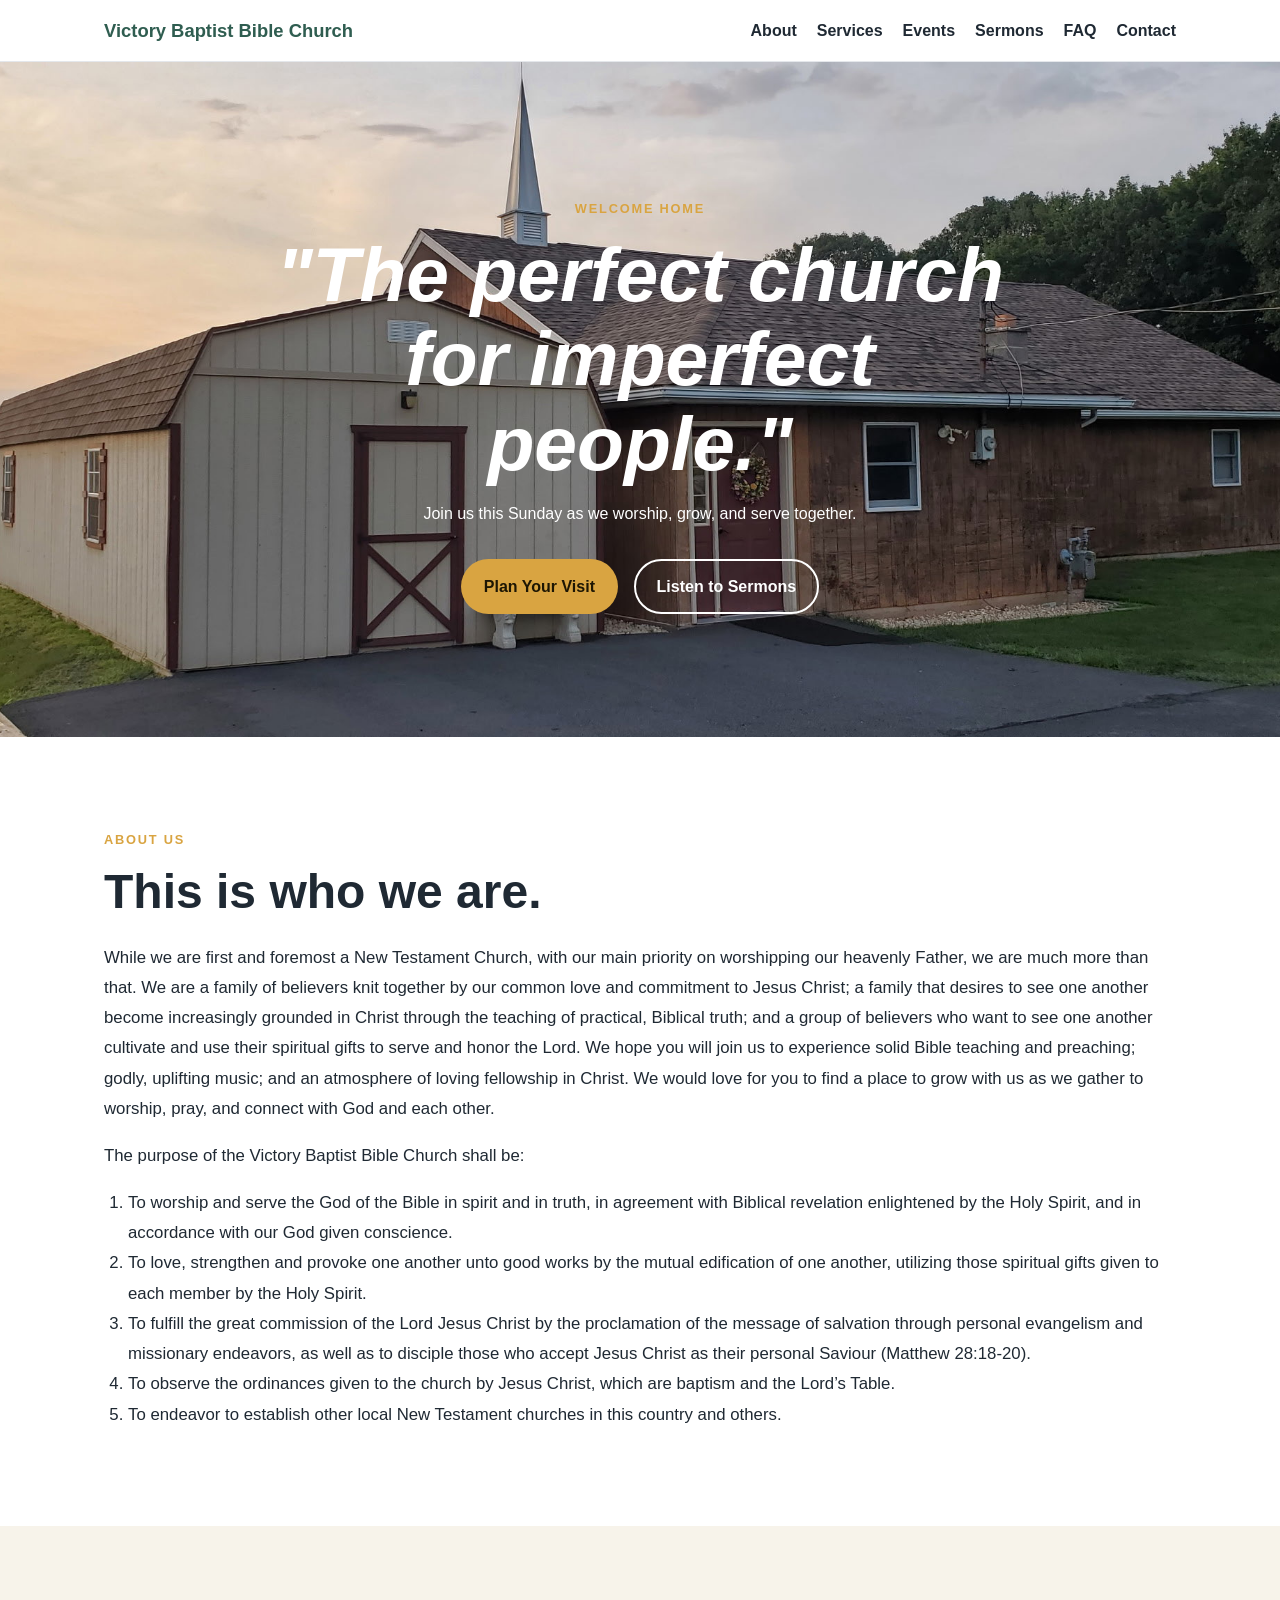
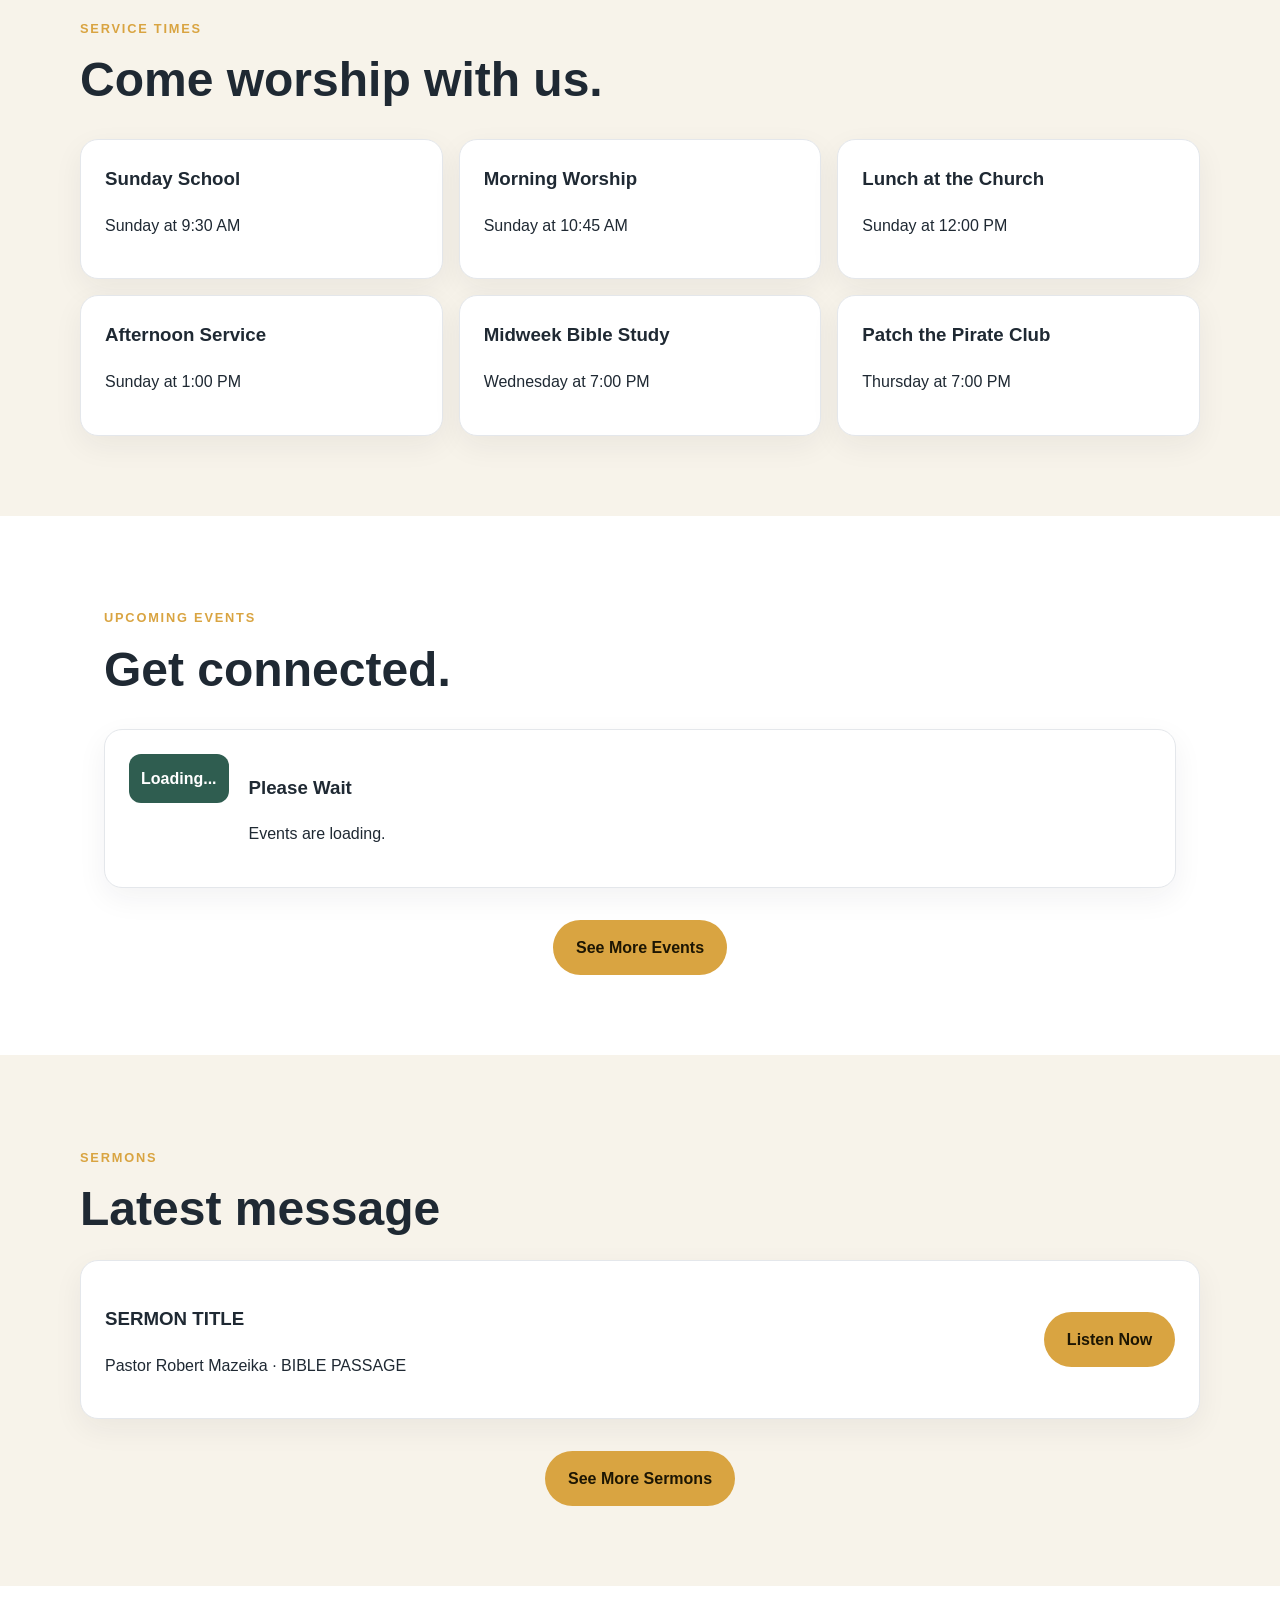
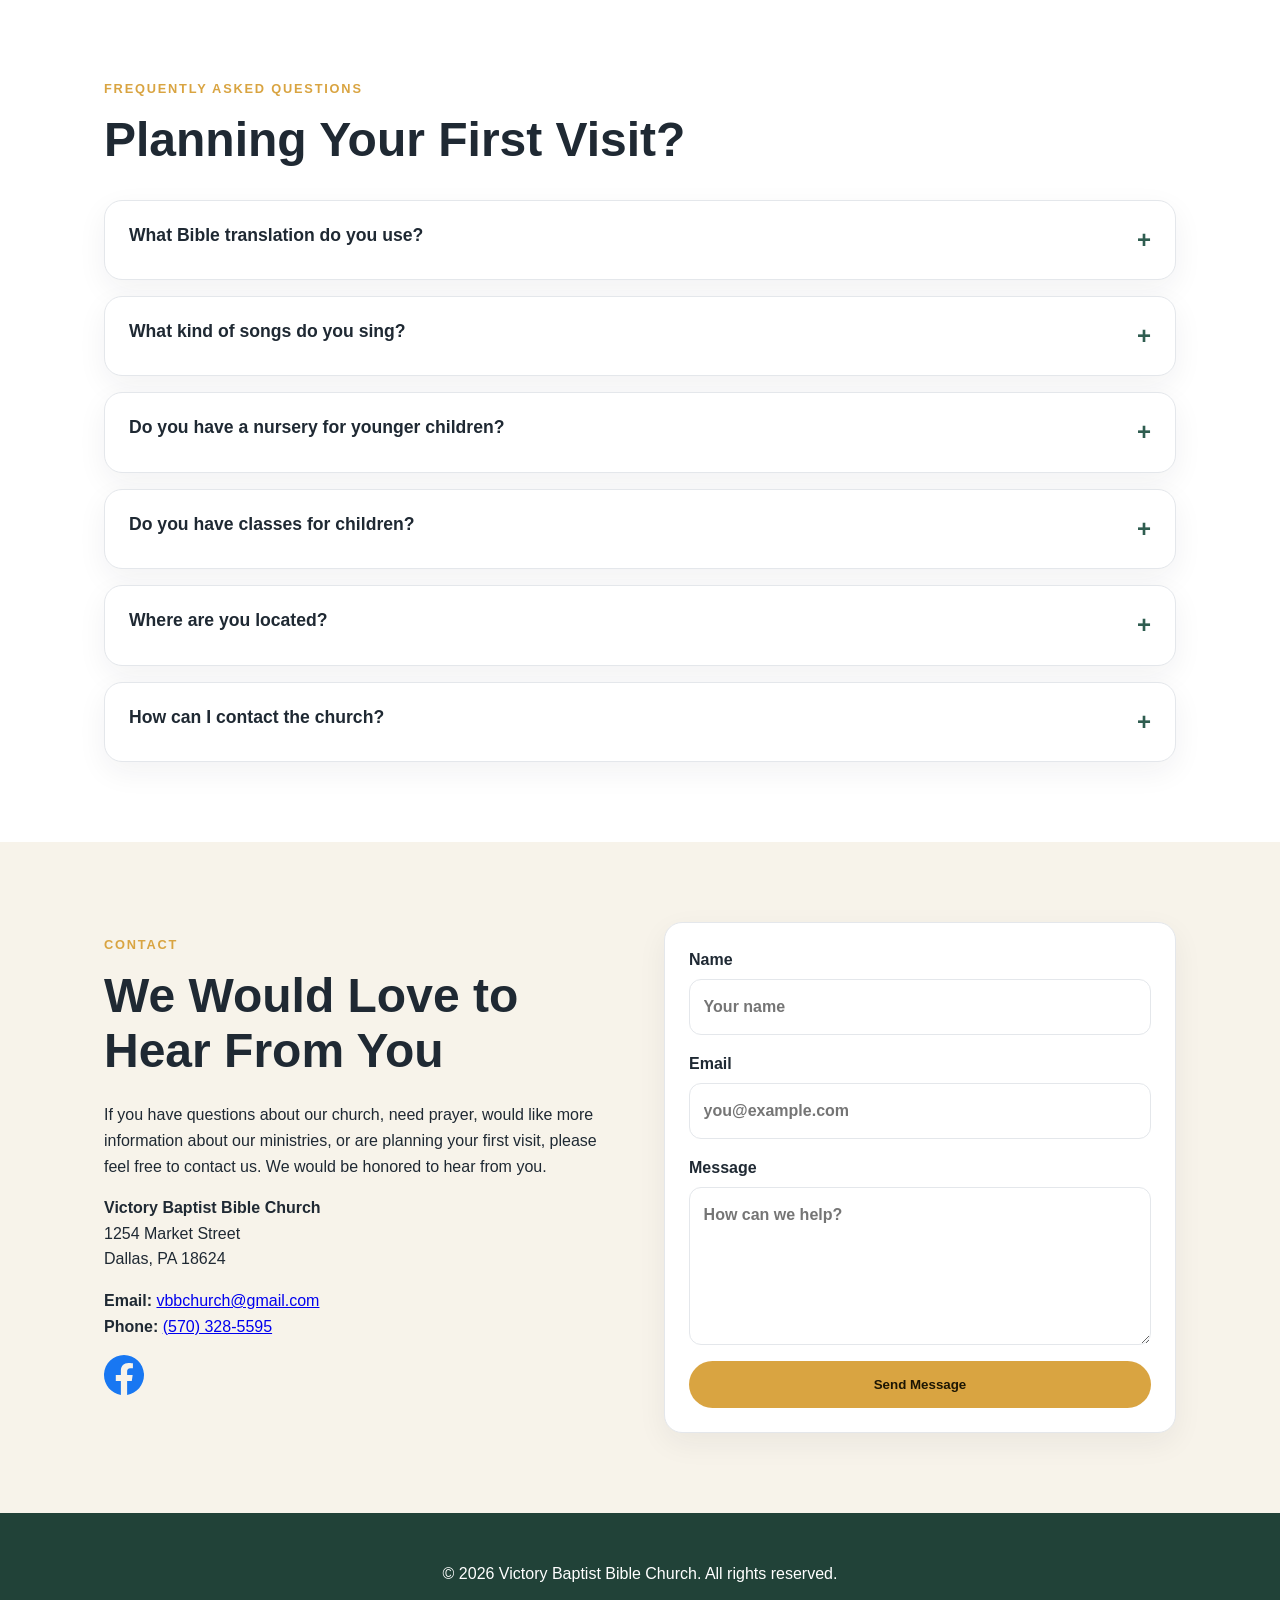
==== church-website-template/index.html @ b6e16859 "move scripts" ====
<!DOCTYPE html>
<html lang="en">
<head>
  <meta charset="UTF-8" />
  <meta name="viewport" content="width=device-width, initial-scale=1.0" />
  <meta name="description" content="A simple church website template for Cloudflare Pages." />
  <title>Victory Baptist Bible Church</title>
  <link rel="stylesheet" href="styles.css" />
</head>
<body>
  <header class="site-header">
    <nav class="navbar">
      <a href="#home" class="logo">Victory Baptist Bible Church</a>
      <button class="menu-toggle" id="menuToggle" aria-label="Toggle navigation">☰</button>
      <ul class="nav-links" id="navLinks">
        <li><a href="#about">About</a></li>
        <li><a href="#services">Services</a></li>
        <li><a href="#events">Events</a></li>
        <li><a href="#sermons">Sermons</a></li>
        <li><a href="#faq">FAQ</a></li>
        <li><a href="#contact">Contact</a></li>
      </ul>
    </nav>
  </header>

  <main>
    <section id="home" class="hero">
      <div class="hero-content">
        <p class="eyebrow">Welcome Home</p>
        <h1><em>"The perfect church for imperfect people."</em></h1>
        <p>Join us this Sunday as we worship, grow, and serve together.</p>
        <div class="hero-actions">
          <a href="#services" class="btn primary">Plan Your Visit</a>
          <a href="#sermons" class="btn secondary">Listen to Sermons</a>
        </div>
      </div>
    </section>

    <section id="about" class="section about-section">
      <p class="section-label">About Us</p>
      <h2>This is who we are.</h2>
   
      <div class="about-content">
        <p>
          While we are first and foremost a New Testament Church, with our main priority on worshipping our heavenly Father, we are much more than that. We are a family of believers knit together by our common love and commitment to Jesus Christ; a family that desires to see one another become increasingly grounded in Christ through the teaching of practical, Biblical truth; and a group of believers who want to see one another cultivate and use their spiritual gifts to serve and honor the Lord.
          We hope you will join us to experience solid Bible teaching and preaching; godly, uplifting music; and an atmosphere of loving fellowship in Christ. We would love for you to find a place to grow with us as we gather to worship, pray, and connect with God and each other.
        </p>
    
        <p>
          The purpose of the Victory Baptist Bible Church shall be:
        </p>
    
        <ol>
          <li>To worship and serve the God of the Bible in spirit and in truth, in agreement with Biblical revelation enlightened by the Holy Spirit, and in accordance with our God given conscience.</li>
          <li>To love, strengthen and provoke one another unto good works by the mutual edification of one another, utilizing those spiritual gifts given to each member by the Holy Spirit.</li>
          <li>To fulfill the great commission of the Lord Jesus Christ by the proclamation of the message of salvation through personal evangelism and missionary endeavors, as well as to disciple those who accept Jesus Christ as their personal Saviour (Matthew 28:18-20).</li>
          <li>To observe the ordinances given to the church by Jesus Christ, which are baptism and the Lord’s Table.</li>
          <li>To endeavor to establish other local New Testament churches in this country and others.</li>
        </ol>
      </div>
    </section>

    <section id="services" class="section light-section">
      <p class="section-label">Service Times</p>
      <h2>Come worship with us.</h2>
      <div class="cards">
        <article class="card">
          <h3>Sunday School</h3>
          <p>Sunday at 9:30 AM</p>
        </article>
        <article class="card">
          <h3>Morning Worship</h3>
          <p>Sunday at 10:45 AM</p>
        </article>
        <article class="card">
          <h3>Lunch at the Church</h3>
          <p>Sunday at 12:00 PM</p>
        </article>        
        <article class="card">
          <h3>Afternoon Service</h3>
          <p>Sunday at 1:00 PM</p>
        </article>
        <article class="card">
          <h3>Midweek Bible Study</h3>
          <p>Wednesday at 7:00 PM</p>
        </article>        
        <article class="card">
          <h3>Patch the Pirate Club</h3>
          <p>Thursday at 7:00 PM</p>
        </article>
      </div>
    </section>

    <section id="events" class="section">
      <p class="section-label">Upcoming Events</p>
      <h2>Get connected.</h2>
    
      <div id="homeEventsList" class="event-list">
        <div class="event-item">
          <span class="event-date">Loading...</span>
          <div>
            <h3>Please Wait</h3>
            <p>Events are loading.</p>
          </div>
        </div>
      </div>
    
      <div class="section-actions">
        <a href="events.html" class="btn primary">See More Events</a>
      </div>
    </section>

    <section id="sermons" class="section light-section">
      <p class="section-label">Sermons</p>
      <h2>Latest message</h2>
    
      <div class="sermon-box">
        <div>
          <h3>SERMON TITLE</h3>
          <p>Pastor Robert Mazeika · BIBLE PASSAGE</p>
        </div>
        <a href="#" class="btn primary">Listen Now</a>
      </div>
    
      <div class="section-actions">
        <a href="sermons.html" class="btn primary">See More Sermons</a>
      </div>
    </section>

    <section id="faq" class="section">
      <p class="section-label">Frequently Asked Questions</p>
      <h2>Planning Your First Visit?</h2>
    
      <div class="faq-list">
        <details class="faq-item">
          <summary>What Bible translation do you use?</summary>
          <p>
            Our preaching, teaching, and public reading of Scripture are based on the King James Version (KJV) of the Bible.
          </p>
        </details>
        
        <details class="faq-item">
          <summary>What kind of songs do you sing?</summary>
          <p>
            Our congregation enjoys traditional hymns that focus on biblical truth and Christ-centered worship.
          </p>
        </details>
        
        <details class="faq-item">
          <summary>Do you have a nursery for younger children?</summary>
          <p>
            Yes. A nursery is available for infants and young children during our services.
          </p>
        </details>
        
        <details class="faq-item">
          <summary>Do you have classes for children?</summary>
          <p>
            Yes. Children's classes are available during Sunday School and the Morning Worship Service. Families worship together during the Afternoon Service.
          </p>
        </details>
        
        <details class="faq-item">
          <summary>Where are you located?</summary>
          <p>
            Victory Baptist Bible Church is located at 1254 Market Street, Dallas, PA 18624.
          </p>
        </details>
        
        <details class="faq-item">
          <summary>How can I contact the church?</summary>
          <p>
            We'd be happy to hear from you. You can send us a message through the contact form on this page, email us at vbbchurch@gmail.com, or call us at (570) 328-5595.
          </p>
        </details>
    
      </div>
    </section>
    
    <section id="contact" class="contact-wrapper">
      <div class="section contact-section">
        <div>
          <p class="section-label">Contact</p>
      
          <h2>We Would Love to Hear From You</h2>
      
          <p>
            If you have questions about our church, need prayer,
            would like more information about our ministries, or are
            planning your first visit, please feel free to contact us.
            We would be honored to hear from you.
          </p>
      
          <p>
            <strong>Victory Baptist Bible Church</strong><br>
            1254 Market Street<br>
            Dallas, PA 18624
          </p>
      
          <p>
            <strong>Email:</strong>
            <a href="mailto:vbbchurch@gmail.com">vbbchurch@gmail.com</a><br>
            <strong>Phone:</strong>
            <a href="tel:+15703285595">(570) 328-5595</a>
          </p>

            <div class="social-links">
            <a
              href="https://www.facebook.com/share/14emXgmknag/?mibextid=wwXIfr"
              target="_blank"
              rel="noopener noreferrer"
              class="facebook-link"
              aria-label="Visit us on Facebook">
          
              <svg
                xmlns="http://www.w3.org/2000/svg"
                width="40"
                height="40"
                viewBox="0 0 24 24"
                fill="#1877F2">
                <path d="M24 12.073C24 5.405 18.627 0 12 0S0 5.405 0 12.073c0 6.019 4.388 11.009 10.125 11.927v-8.437H7.078v-3.49h3.047V9.413c0-3.017 1.792-4.686 4.533-4.686 1.313 0 2.686.235 2.686.235v2.962h-1.514c-1.491 0-1.956.931-1.956 1.887v2.262h3.328l-.532 3.49h-2.796V24C19.612 23.082 24 18.092 24 12.073z"/>
              </svg>
          
            </a>
          </div>
        </div>
    
        <form
          class="contact-form"
          action="https://formspree.io/f/xbdebprb"
          method="POST">
      
          <input
            type="hidden"
            name="_subject"
            value="New Website Contact Form Submission">
      
          <input
            type="hidden"
            name="_next"
            value="https://vbbchurchlehman.com/thank-you.html">
      
          <input
            type="text"
            name="_gotcha"
            style="display:none">
      
          <label>
            Name
            <input
              type="text"
              name="name"
              placeholder="Your name"
              required>
          </label>
      
          <label>
            Email
            <input
              type="email"
              name="email"
              placeholder="you@example.com"
              required>
          </label>
      
          <label>
            Message
            <textarea
              name="message"
              rows="5"
              placeholder="How can we help?"
              required></textarea>
          </label>
      
          <button class="btn primary" type="submit">
            Send Message
          </button>
        </form>
      </div>
    </section>
  </main>

  <footer class="site-footer">
    <p>&copy; <span id="year"></span> Victory Baptist Bible Church. All rights reserved.</p>
  </footer>

  <script src="script.js"></script>
  <script src="home-events.js"></script>
</body>
</html>
---- church-website-template/styles.css ----
:root {
  --primary: #2f5d50;
  --primary-dark: #214238;
  --accent: #d9a441;
  --text: #1f2933;
  --muted: #5f6f7a;
  --light: #f7f3ea;
  --white: #ffffff;
  --border: #e4e7eb;
}

* {
  box-sizing: border-box;
}

html {
  scroll-behavior: smooth;
}

body {
  margin: 0;
  font-family: Arial, Helvetica, sans-serif;
  color: var(--text);
  background: var(--white);
  line-height: 1.6;
}

.site-header {
  position: sticky;
  top: 0;
  z-index: 100;
  background: rgba(255, 255, 255, 0.96);
  border-bottom: 1px solid var(--border);
}

.navbar {
  max-width: 1120px;
  margin: 0 auto;
  padding: 1rem 1.5rem;
  display: flex;
  justify-content: space-between;
  align-items: center;
}

.logo {
  color: var(--primary);
  font-weight: 700;
  font-size: 1.15rem;
  text-decoration: none;
}

.nav-links {
  list-style: none;
  display: flex;
  gap: 1.25rem;
  margin: 0;
  padding: 0;
}

.nav-links a {
  text-decoration: none;
  color: var(--text);
  font-weight: 600;
}

.nav-links a:hover {
  color: var(--primary);
}

.menu-toggle {
  display: none;
  background: none;
  border: none;
  font-size: 1.6rem;
  cursor: pointer;
}

.hero {
  background-image:
    linear-gradient(rgba(0, 0, 0, 0), rgba(0, 0, 0, 0)),
    url('images/church.jpg');
  background-size: cover;
  background-position: center;
  background-repeat: no-repeat;
  min-height: 75vh;
  display: flex;
  align-items: center;
  justify-content: center;
  text-align: center;
  color: var(--white);
  padding: 2rem;
}

.hero-content {
  max-width: 760px;
}

.hero h1 {
  font-size: clamp(2.5rem, 6vw, 5rem);
  line-height: 1.1;
  margin: 0.5rem 0 1rem;
  color: var(--white);
}

.hero p {
  color: var(--white);
}

.hero .eyebrow {
  color: var(--accent);
}

.eyebrow,
.section-label {
  color: var(--accent);
  text-transform: uppercase;
  letter-spacing: 0.14em;
  font-weight: 700;
  font-size: 0.8rem;
}

.hero-actions {
  display: flex;
  gap: 1rem;
  justify-content: center;
  flex-wrap: wrap;
  margin-top: 2rem;
}

.btn {
  display: inline-block;
  border-radius: 999px;
  padding: 0.8rem 1.3rem;
  text-decoration: none;
  font-weight: 700;
  border: 2px solid transparent;
  cursor: pointer;
  transition: 0.2s ease;
}

.btn:hover {
  transform: translateY(-2px);
}

.btn.primary {
  background: var(--accent);
  color: #1d1603;
}

.btn.secondary {
  color: var(--white);
  border-color: var(--white);
}

.section {
  max-width: 1120px;
  margin: 0 auto;
  padding: 5rem 1.5rem;
}

.light-section {
  max-width: none;
  background: var(--light);
}

.light-section > * {
  max-width: 1120px;
  margin-left: auto;
  margin-right: auto;
}

h2 {
  font-size: clamp(2rem, 4vw, 3rem);
  margin: 0.5rem 0 1.5rem;
  line-height: 1.15;
}

.about-section {
  max-width: 1120px;
  margin: 0 auto;
}

.about-content {
  width: 100%;
}

.about-content p,
.about-content li {
  font-size: 1.05rem;
  line-height: 1.8;
}

.about-content ol {
  padding-left: 24px;
}

.cards {
  display: grid;
  grid-template-columns: repeat(3, 1fr);
  gap: 1rem;
  margin-top: 2rem;
}

.card,
.event-item,
.sermon-box,
.contact-form {
  background: var(--white);
  border: 1px solid var(--border);
  border-radius: 18px;
  padding: 1.5rem;
  box-shadow: 0 10px 30px rgba(31, 41, 51, 0.06);
}

.card h3 {
  margin-top: 0;
}

.event-list {
  display: grid;
  gap: 1rem;
  margin-top: 2rem;
}

.large-event-list {
  max-width: 900px;
  margin: 0 auto;
}

.event-item {
  display: flex;
  gap: 1.25rem;
  align-items: flex-start;
}

.event-date {
  background: var(--primary);
  color: var(--white);
  border-radius: 12px;
  padding: 0.75rem;
  min-width: 80px;
  text-align: center;
  font-weight: 700;
}

.sermon-list {
  display: grid;
  gap: 1rem;
  max-width: 900px;
  margin: 0 auto;
}

.sermon-box {
  display: flex;
  justify-content: space-between;
  align-items: center;
}
.faq-list {
  display: grid;
  gap: 1rem;
  margin-top: 2rem;
}

.faq-item {
  background: var(--white);
  border: 1px solid var(--border);
  border-radius: 18px;
  padding: 1.25rem 1.5rem;
  box-shadow: 0 10px 30px rgba(31, 41, 51, 0.06);
}

.faq-item summary {
  cursor: pointer;
  font-weight: 700;
  font-size: 1.1rem;
  list-style: none;
}

.faq-item summary::-webkit-details-marker {
  display: none;
}

.faq-item summary::after {
  content: "+";
  float: right;
  font-size: 1.5rem;
  color: var(--primary);
}

.faq-item[open] summary::after {
  content: "−";
}

.faq-item p {
  margin-top: 1rem;
  margin-bottom: 0;
  color: var(--muted);
}
.social-links {
  margin-bottom: 30px;
}

.facebook-link {
  display: inline-flex;
  align-items: center;
  justify-content: center;
  transition: transform 0.2s ease;
}

.facebook-link:hover {
  transform: scale(1.1);
}
.section-actions {
  text-align: center;
  margin-top: 2rem;
}

.page-hero {
  padding: 140px 24px 80px;
  text-align: center;
  background: var(--light);
}

.page-hero h1 {
  font-size: clamp(2.5rem, 6vw, 4.5rem);
  margin-bottom: 1rem;
}

.page-hero p {
  max-width: 720px;
  margin: 0 auto;
}

.contact-wrapper {
  background: var(--light);
  width: 100%;
}

.contact-section {
  display: grid;
  grid-template-columns: 1fr 1fr;
  gap: 3rem;
}

.contact-form {
  display: grid;
  gap: 1rem;
}

.admin-form {
  max-width: 700px;
  margin-top: 2rem;
}

.admin-list {
  margin-top: 4rem;
}

.admin-actions {
  display: flex;
  gap: 0.75rem;
  margin-top: 1rem;
  flex-wrap: wrap;
}

.btn.danger {
  background: #b42318;
  color: var(--white);
}

.btn.admin-cancel {
  background: var(--white);
  color: var(--text);
  border-color: var(--border);
}

label {
  display: grid;
  gap: 0.35rem;
  font-weight: 700;
}

input,
textarea {
  width: 100%;
  border: 1px solid var(--border);
  border-radius: 12px;
  padding: 0.85rem;
  font: inherit;
}

.site-footer {
  text-align: center;
  padding: 2rem 1rem;
  background: var(--primary-dark);
  color: var(--white);
}

@media (max-width: 900px) {
  .cards {
    grid-template-columns: repeat(2, 1fr);
  }
}

@media (max-width: 760px) {
  .menu-toggle {
    display: block;
  }

  .nav-links {
    display: none;
    position: absolute;
    top: 66px;
    left: 0;
    right: 0;
    background: var(--white);
    flex-direction: column;
    padding: 1rem 1.5rem;
    border-bottom: 1px solid var(--border);
  }

  .nav-links.open {
    display: flex;
  }

  .cards,
  .contact-section {
    grid-template-columns: 1fr;
  }

  .event-item,
  .sermon-box {
    flex-direction: column;
    align-items: flex-start;
  }


  .hero {
    min-height: 65vh;
  }
}
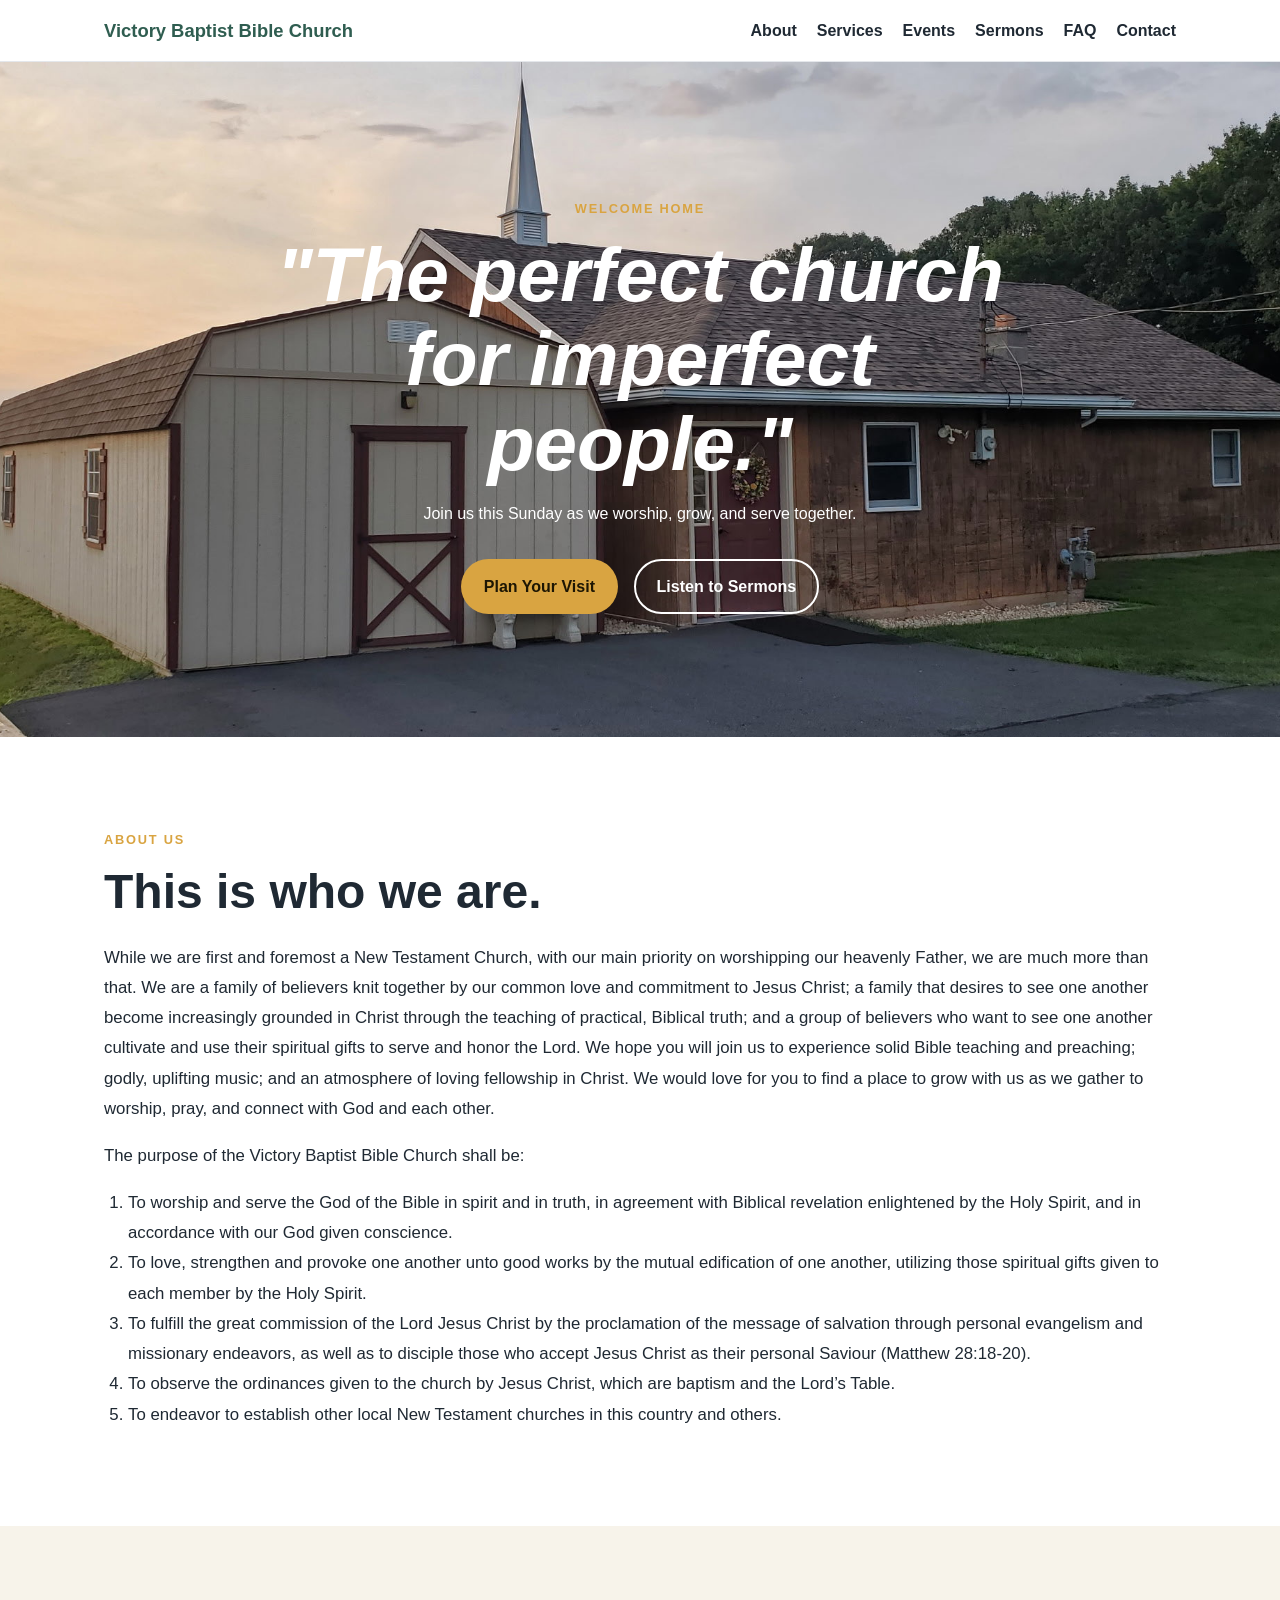
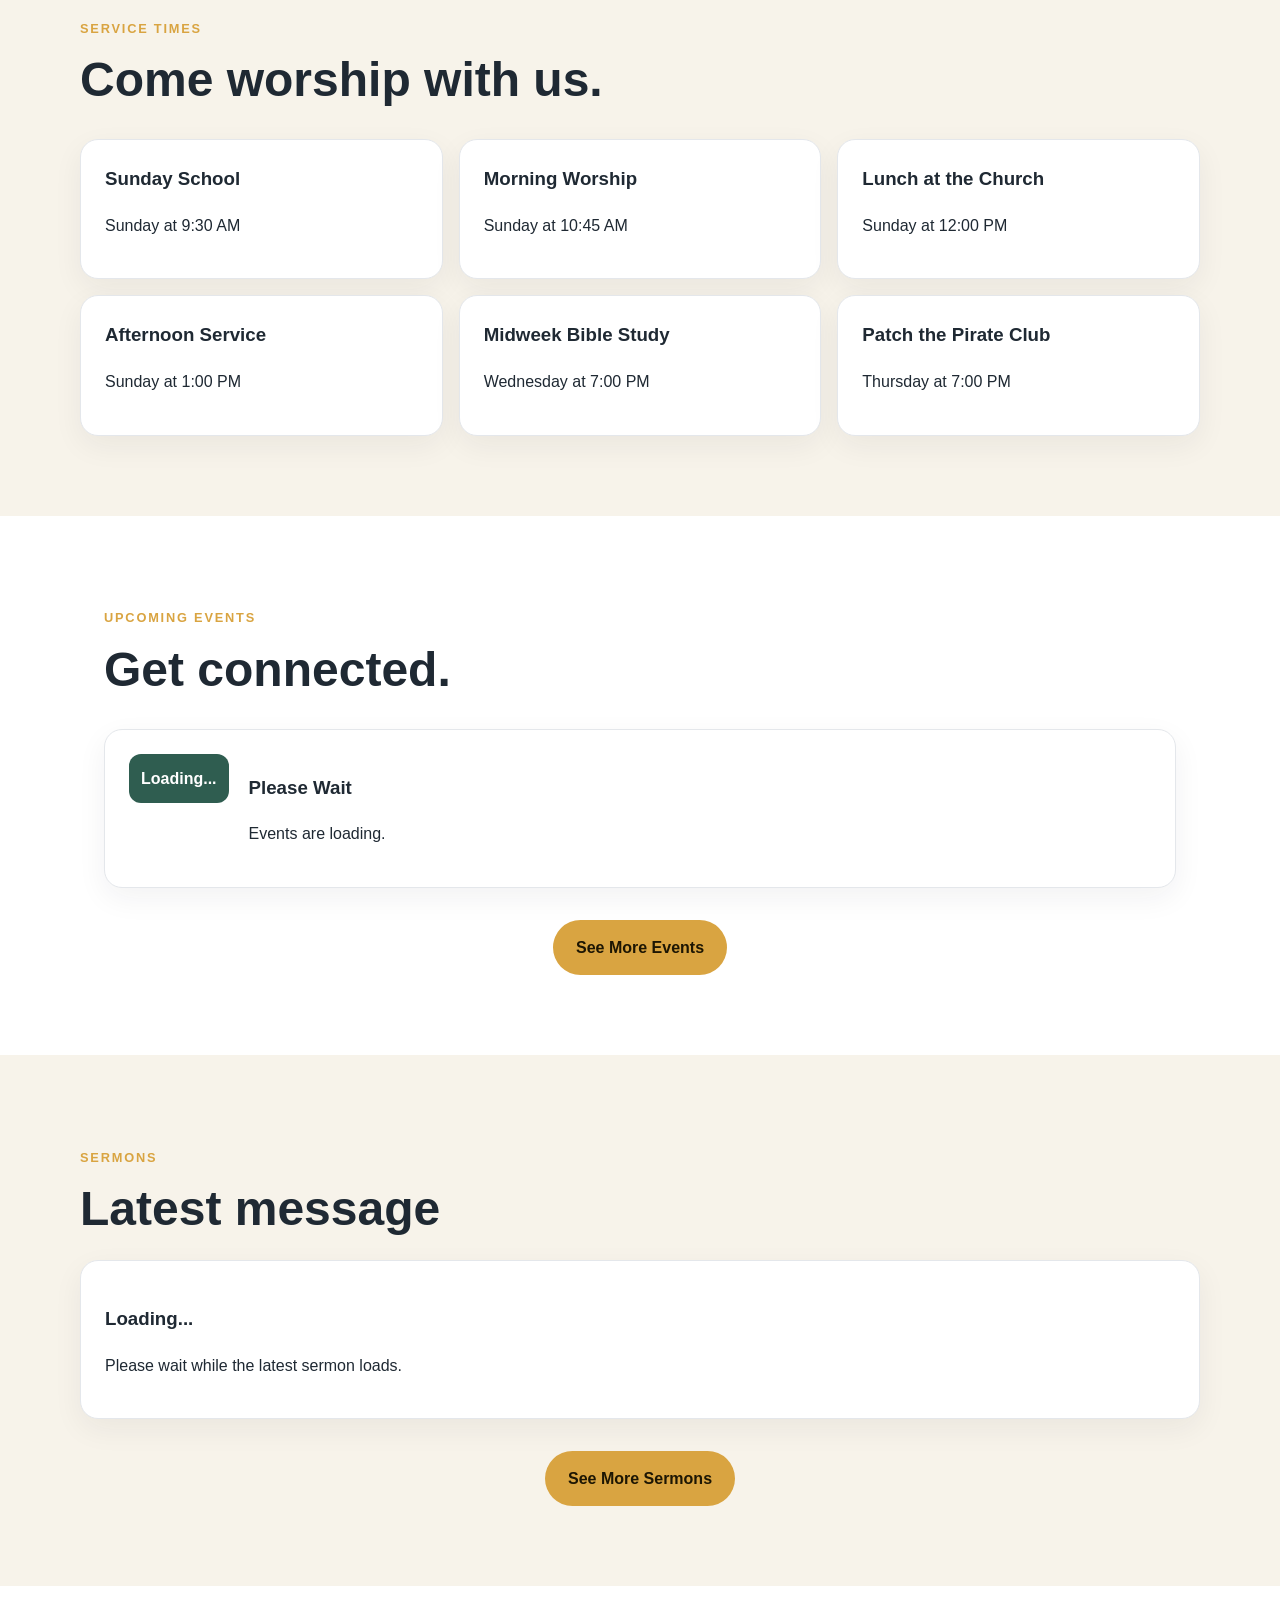
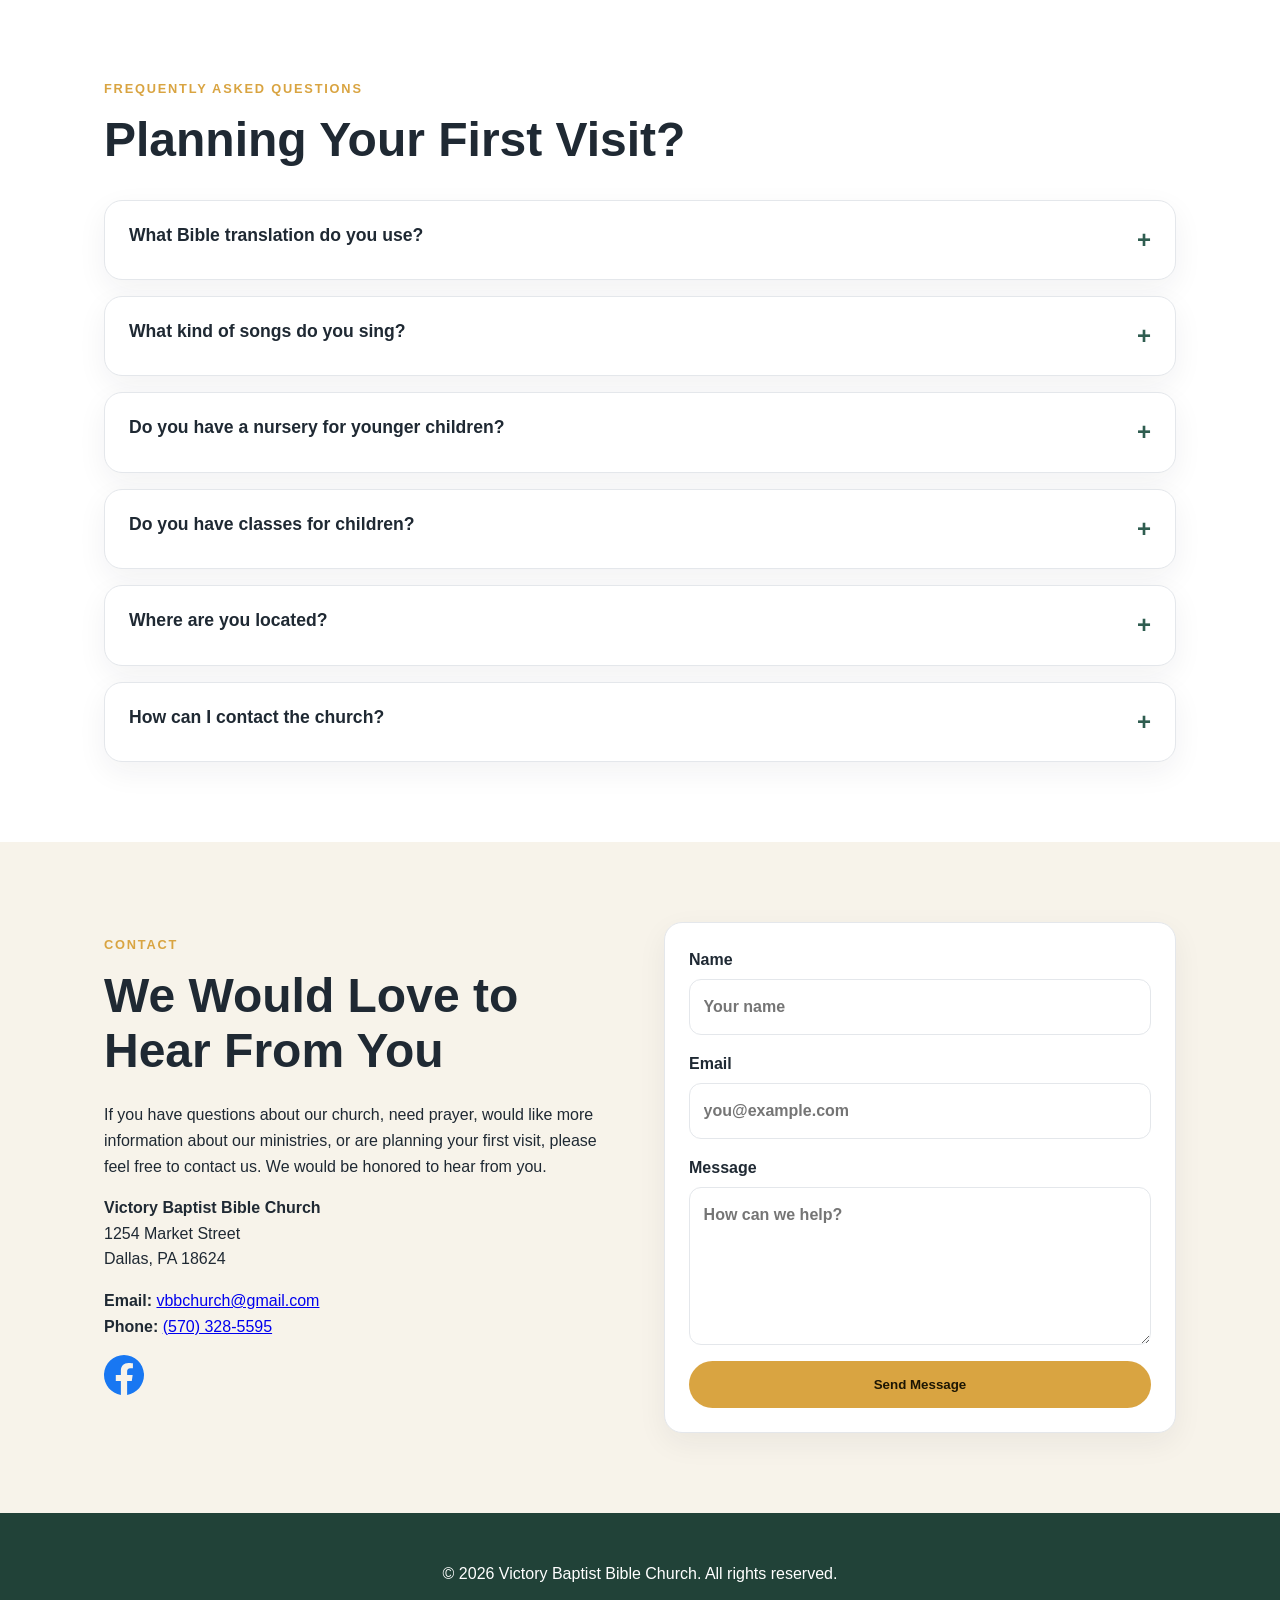
==== commit 22008968: "autofill sermons" ====
--- a/church-website-template/index.html
+++ b/church-website-template/index.html
@@ -114,12 +114,11 @@
       <p class="section-label">Sermons</p>
       <h2>Latest message</h2>
     
-      <div class="sermon-box">
+      <div id="homeSermonBox" class="sermon-box">
         <div>
-          <h3>SERMON TITLE</h3>
-          <p>Pastor Robert Mazeika · BIBLE PASSAGE</p>
-        </div>
-        <a href="#" class="btn primary">Listen Now</a>
+          <h3>Loading...</h3>
+          <p>Please wait while the latest sermon loads.</p>
+        </div>
       </div>
     
       <div class="section-actions">
@@ -286,5 +285,6 @@
 
   <script src="script.js"></script>
   <script src="home-events.js"></script>
+  <script src="home-sermons.js"></script>
 </body>
 </html>
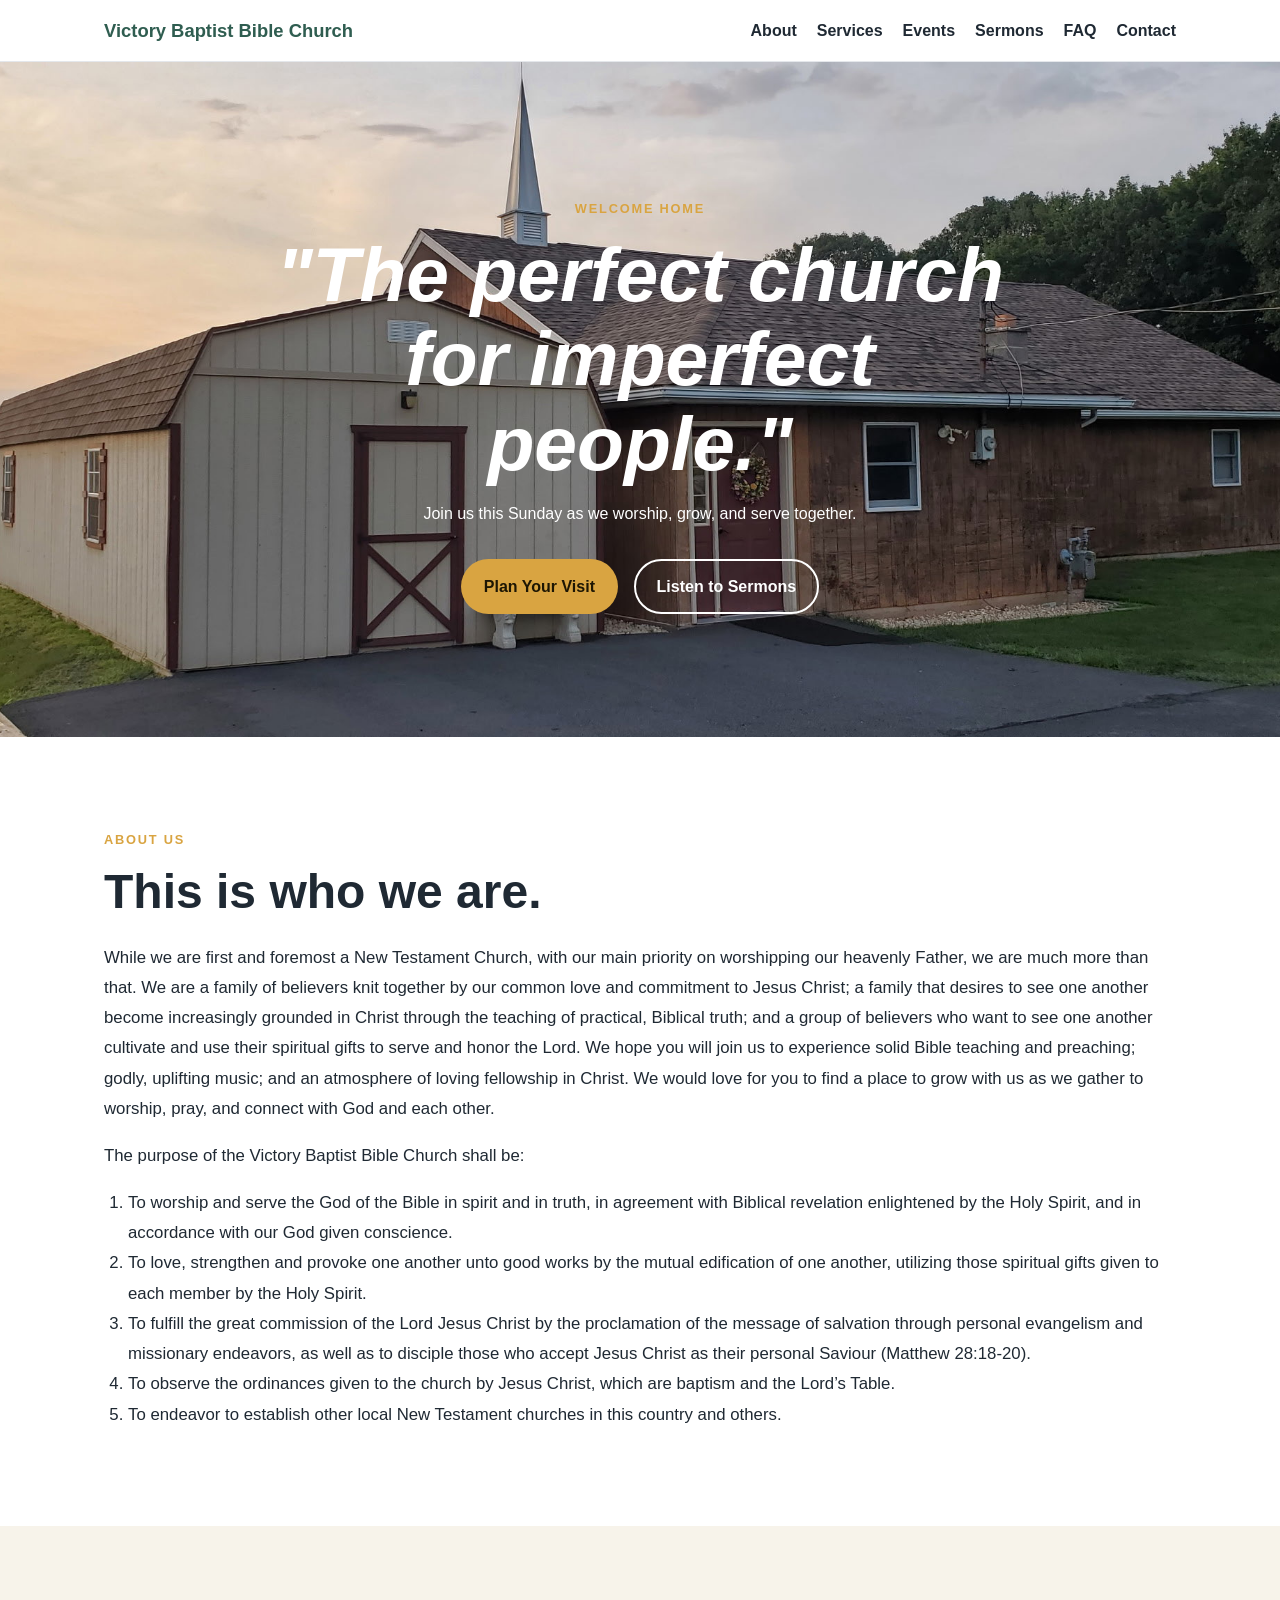
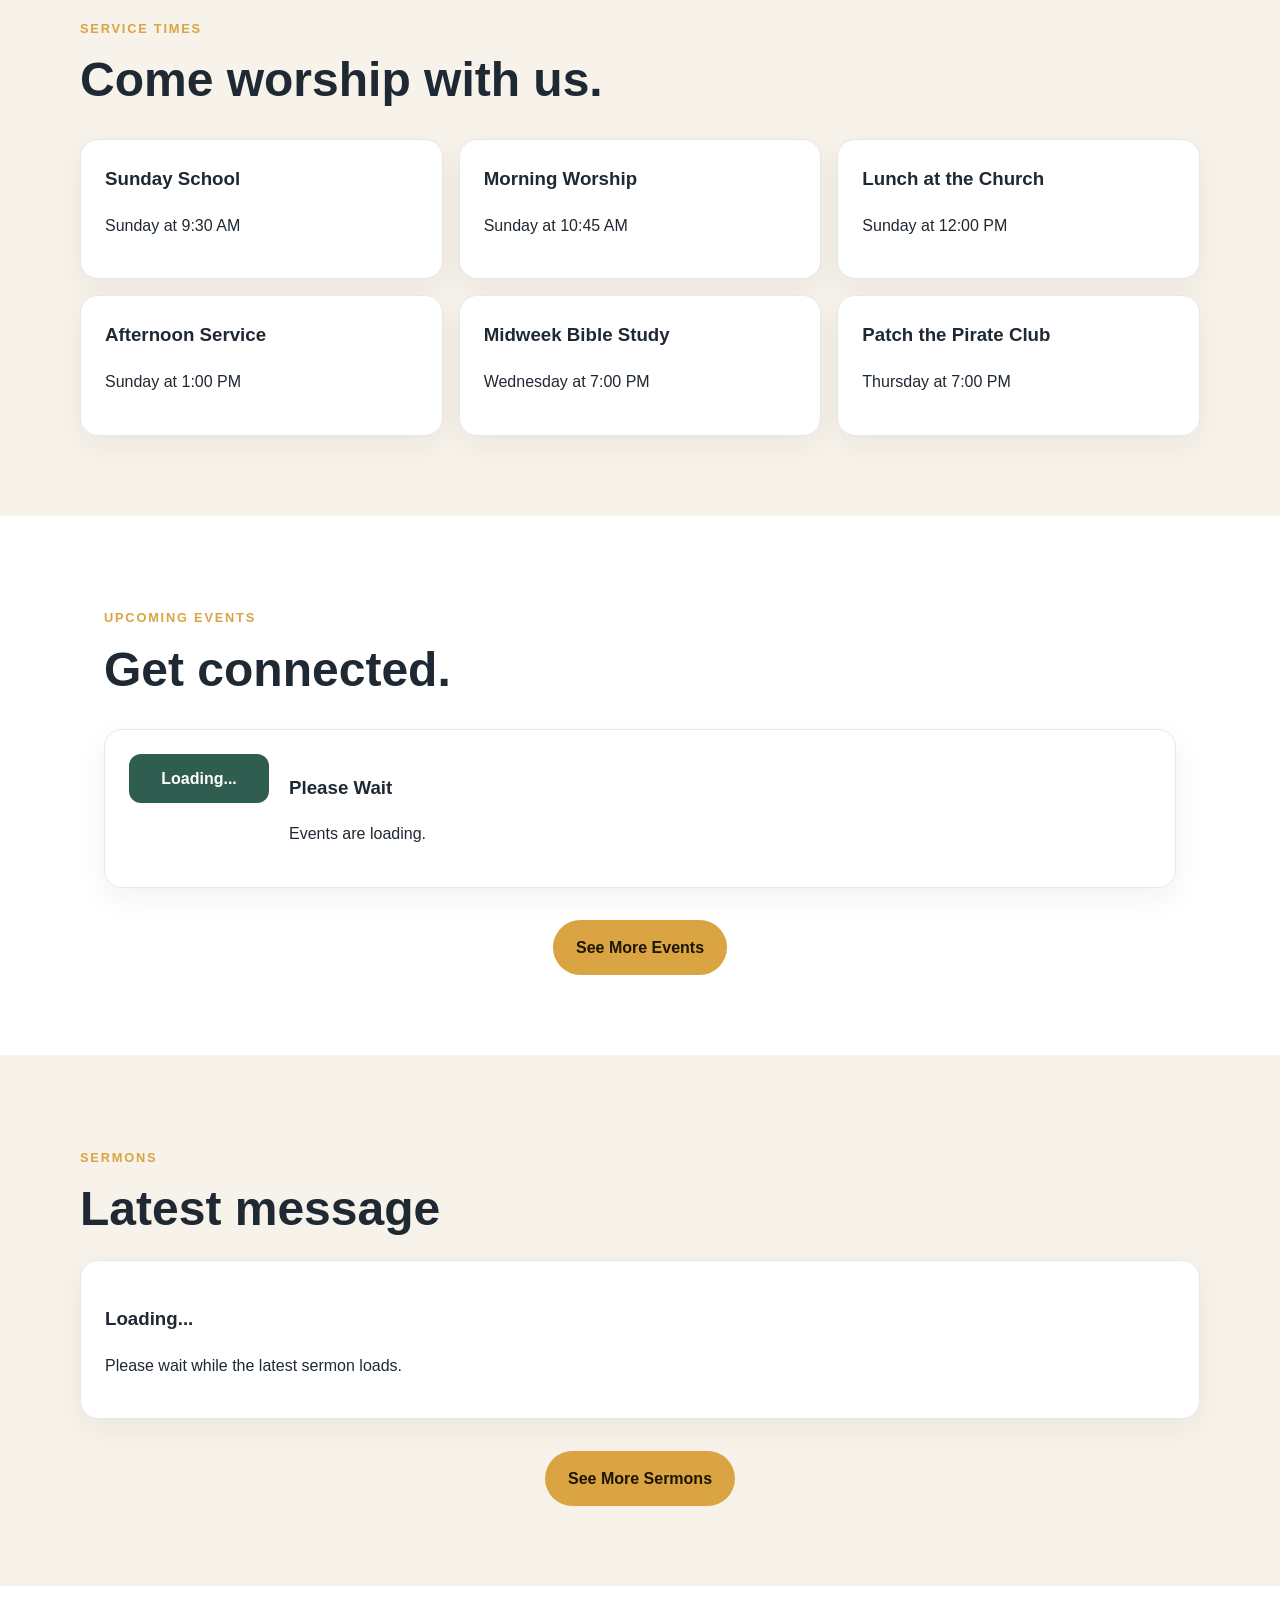
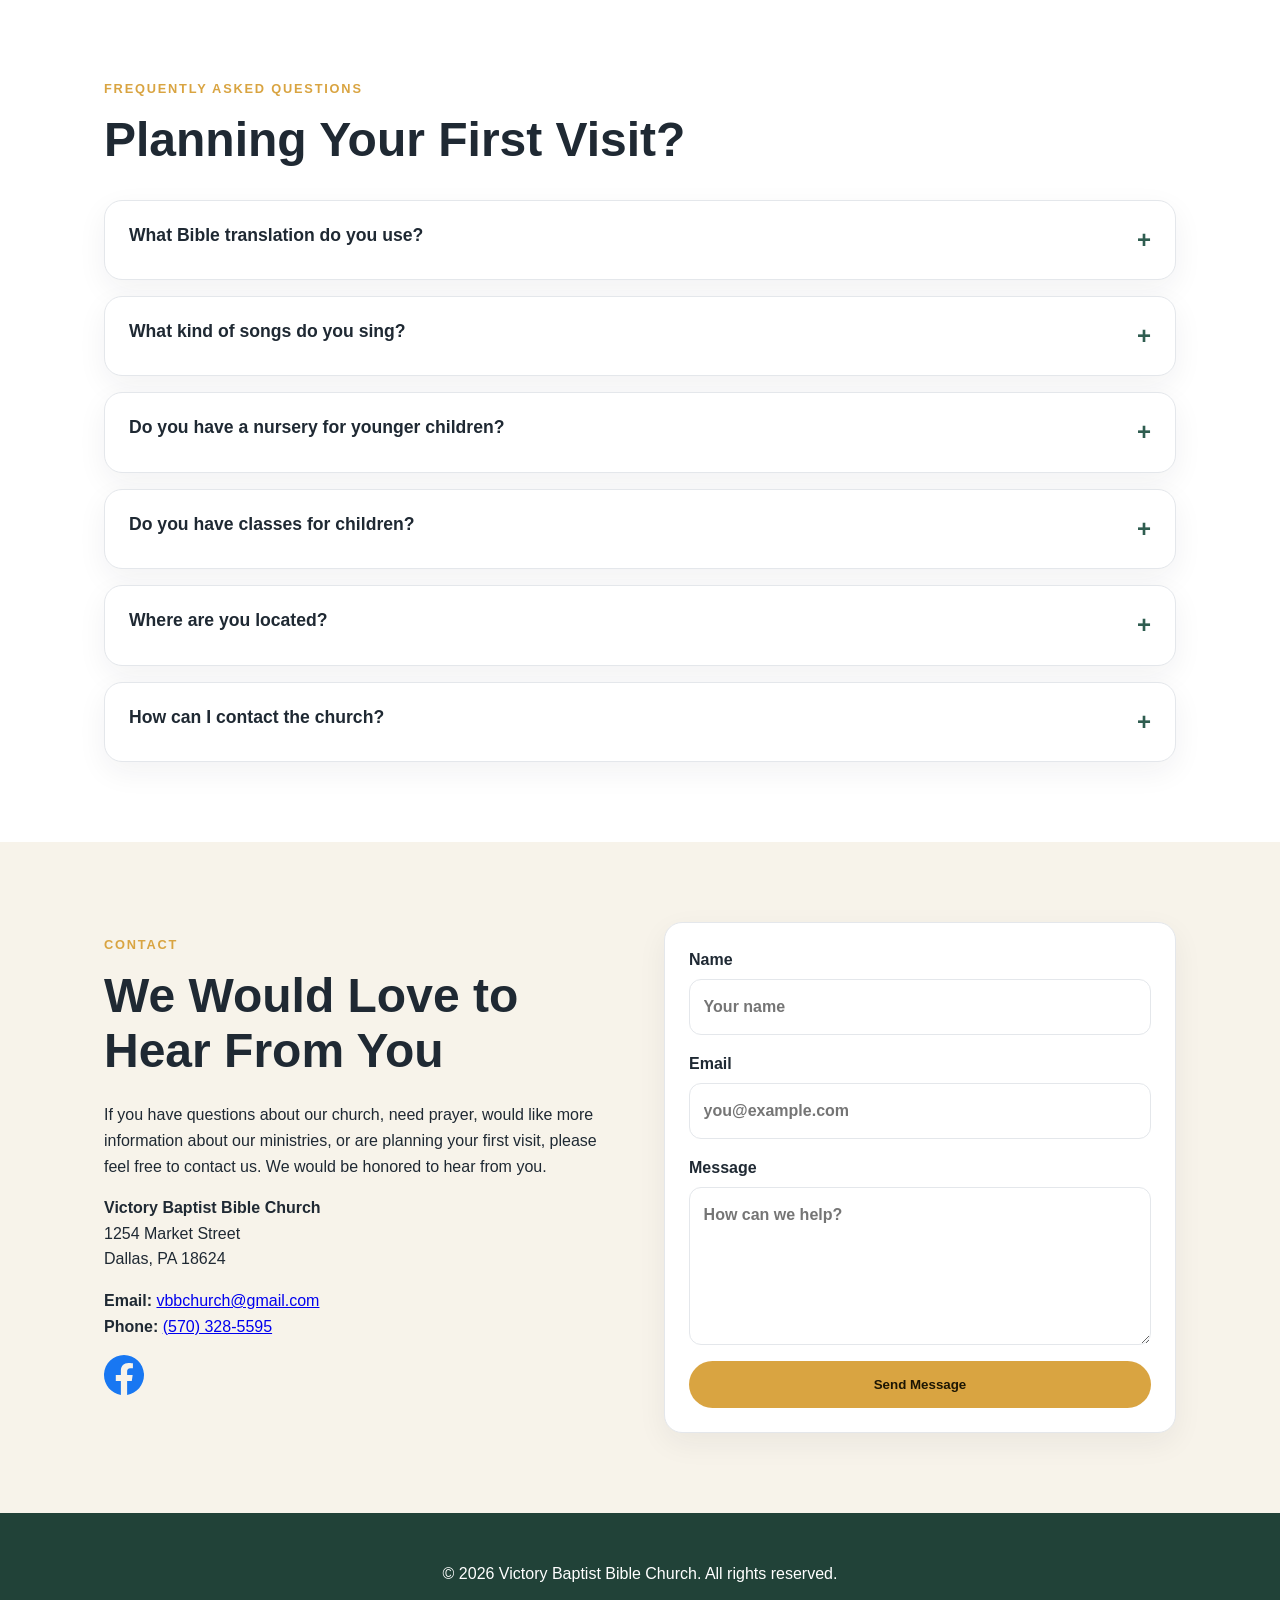
==== commit 580c0fee: "add image click" ====
--- a/church-website-template/index.html
+++ b/church-website-template/index.html
@@ -283,6 +283,10 @@
     <p>&copy; <span id="year"></span> Victory Baptist Bible Church. All rights reserved.</p>
   </footer>
 
+  <div id="imageLightbox" class="lightbox" onclick="closeImage()">
+    <span class="lightbox-close">&times;</span>
+    <img id="lightboxImage" class="lightbox-image" src="" alt="Event Image">
+  </div>
   <script src="script.js"></script>
   <script src="home-events.js"></script>
   <script src="home-sermons.js"></script>
--- a/church-website-template/styles.css
+++ b/church-website-template/styles.css
@@ -237,10 +237,26 @@
   background: var(--primary);
   color: var(--white);
   border-radius: 12px;
-  padding: 0.75rem;
-  min-width: 80px;
+  padding: 0.75rem 1rem;
+  font-weight: 700;
+  min-width: 140px;
   text-align: center;
-  font-weight: 700;
+  white-space: nowrap;
+}
+
+.event-image {
+  width: 160px;
+  max-width: 100%;
+  height: 110px;
+  object-fit: cover;
+  border-radius: 14px;
+  flex-shrink: 0;
+  cursor: zoom-in;
+  transition: transform 0.25s ease;
+}
+
+.event-image:hover {
+  transform: scale(1.03);
 }
 
 .sermon-list {
@@ -255,6 +271,7 @@
   justify-content: space-between;
   align-items: center;
 }
+
 .faq-list {
   display: grid;
   gap: 1rem;
@@ -296,6 +313,7 @@
   margin-bottom: 0;
   color: var(--muted);
 }
+
 .social-links {
   margin-bottom: 30px;
 }
@@ -310,6 +328,7 @@
 .facebook-link:hover {
   transform: scale(1.1);
 }
+
 .section-actions {
   text-align: center;
   margin-top: 2rem;
@@ -381,7 +400,8 @@
 }
 
 input,
-textarea {
+textarea,
+select {
   width: 100%;
   border: 1px solid var(--border);
   border-radius: 12px;
@@ -394,6 +414,46 @@
   padding: 2rem 1rem;
   background: var(--primary-dark);
   color: var(--white);
+}
+
+/* ---------- Image Lightbox ---------- */
+
+.lightbox {
+  position: fixed;
+  inset: 0;
+  background: rgba(0, 0, 0, 0.88);
+  display: flex;
+  justify-content: center;
+  align-items: center;
+  opacity: 0;
+  visibility: hidden;
+  transition: 0.25s ease;
+  z-index: 9999;
+  padding: 1.5rem;
+}
+
+.lightbox.show {
+  opacity: 1;
+  visibility: visible;
+}
+
+.lightbox-image {
+  max-width: 94vw;
+  max-height: 90vh;
+  object-fit: contain;
+  border-radius: 10px;
+  box-shadow: 0 25px 60px rgba(0, 0, 0, 0.45);
+}
+
+.lightbox-close {
+  position: absolute;
+  top: 20px;
+  right: 32px;
+  font-size: 48px;
+  color: white;
+  cursor: pointer;
+  user-select: none;
+  line-height: 1;
 }
 
 @media (max-width: 900px) {
@@ -434,6 +494,15 @@
     align-items: flex-start;
   }
 
+  .event-date {
+    min-width: 140px;
+  }
+
+  .event-image {
+    width: 100%;
+    height: auto;
+    max-height: 260px;
+  }
 
   .hero {
     min-height: 65vh;
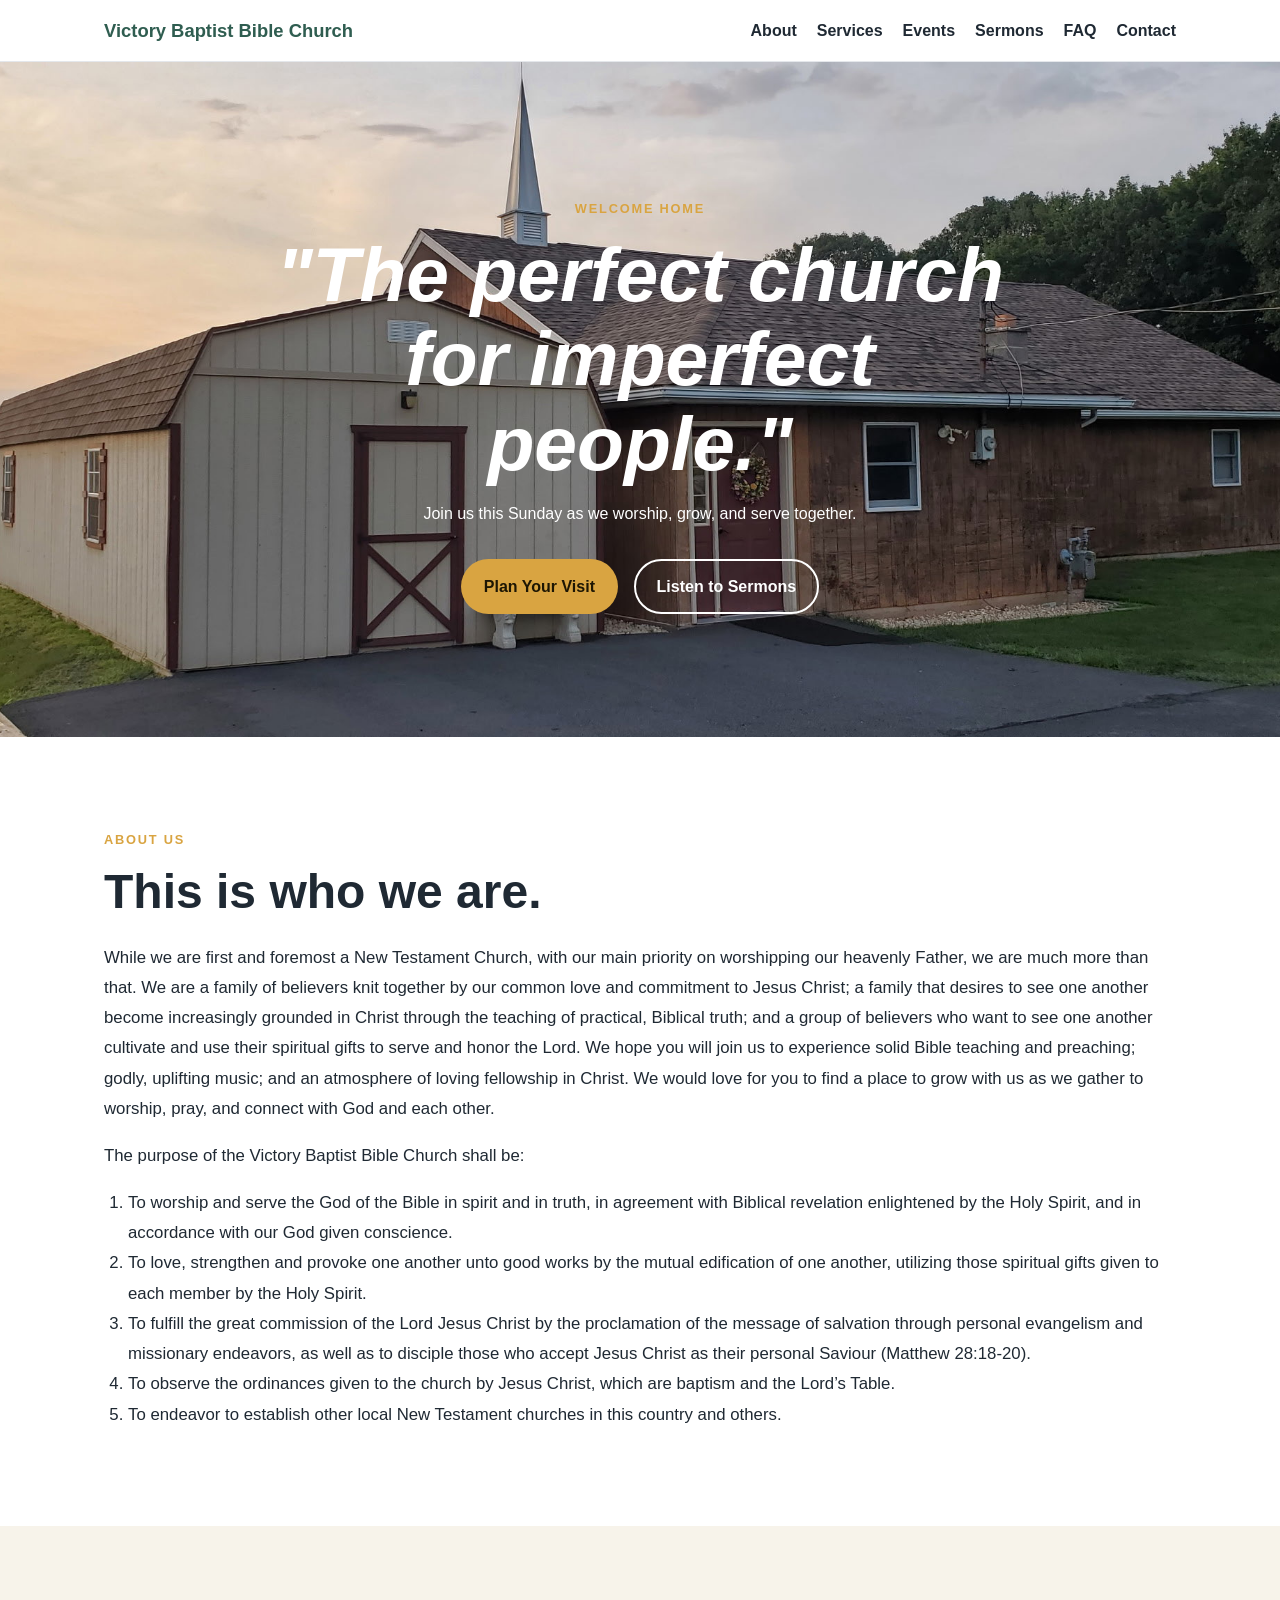
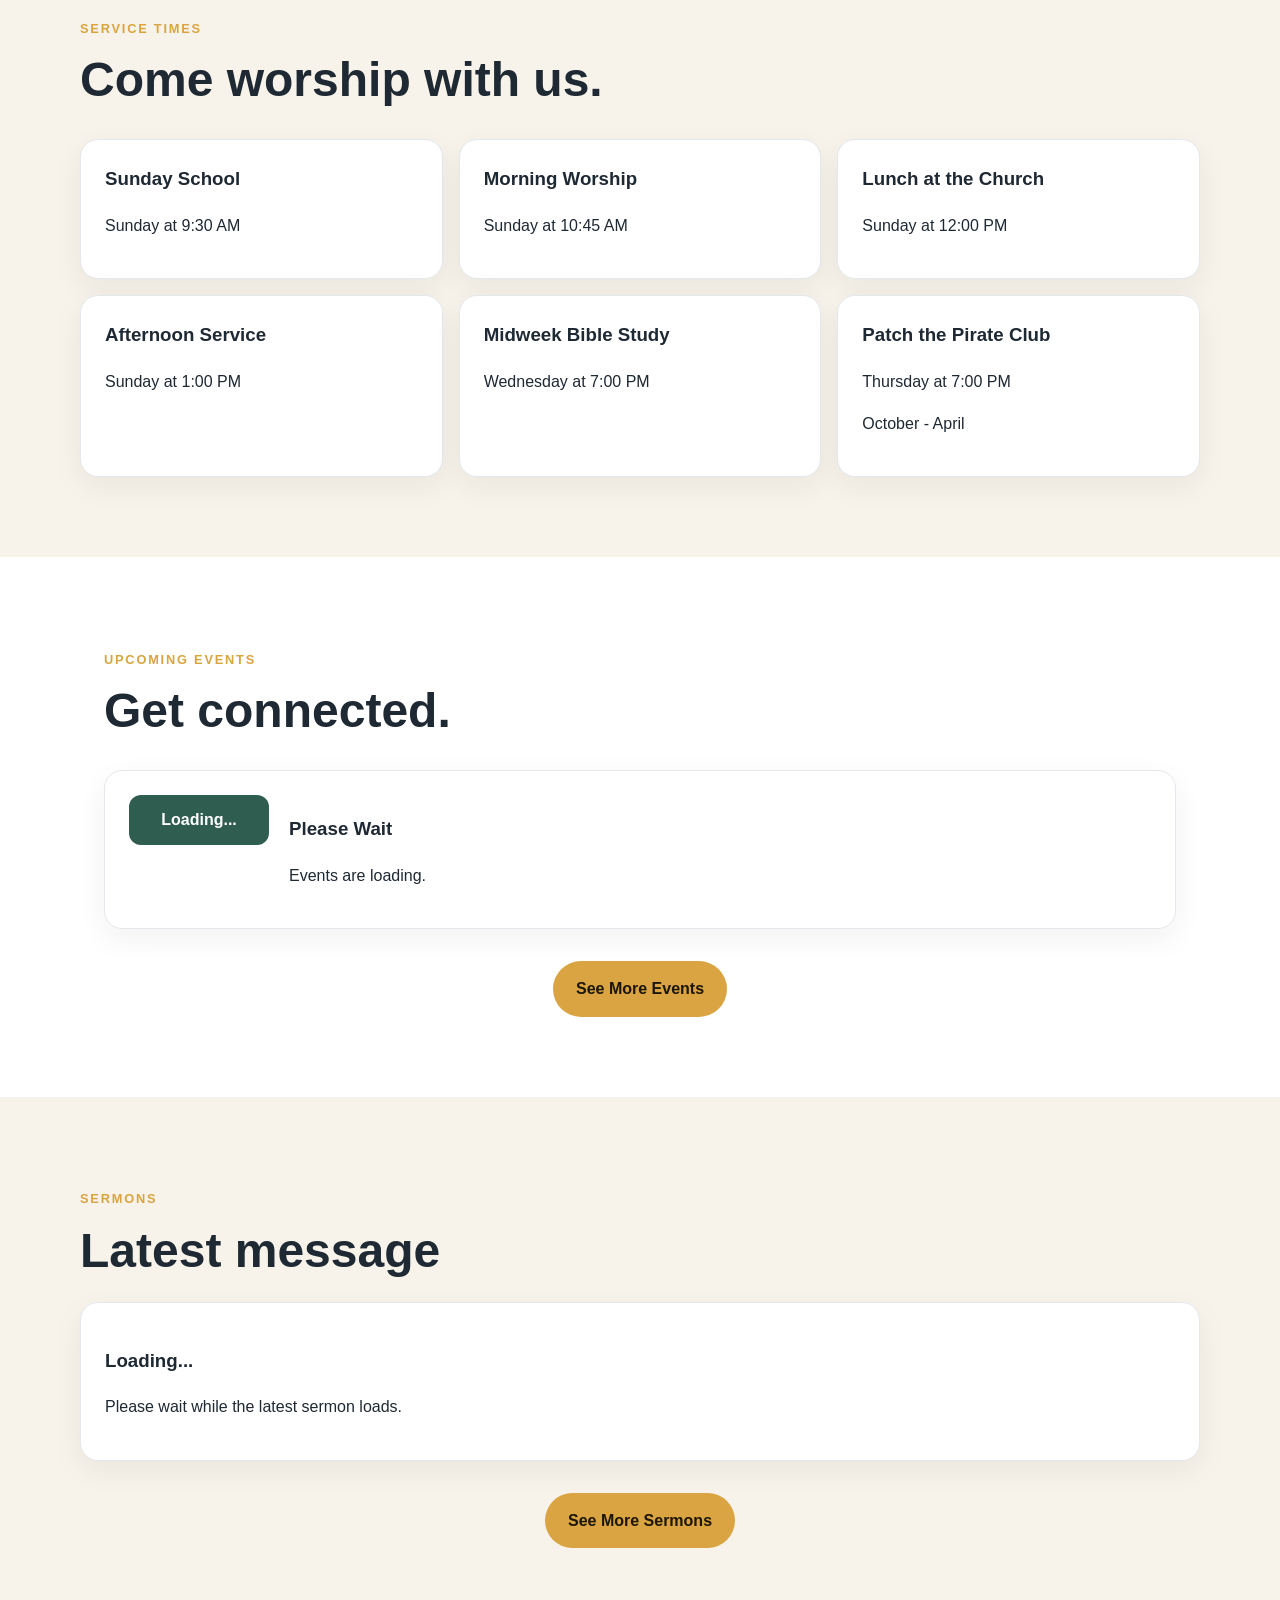
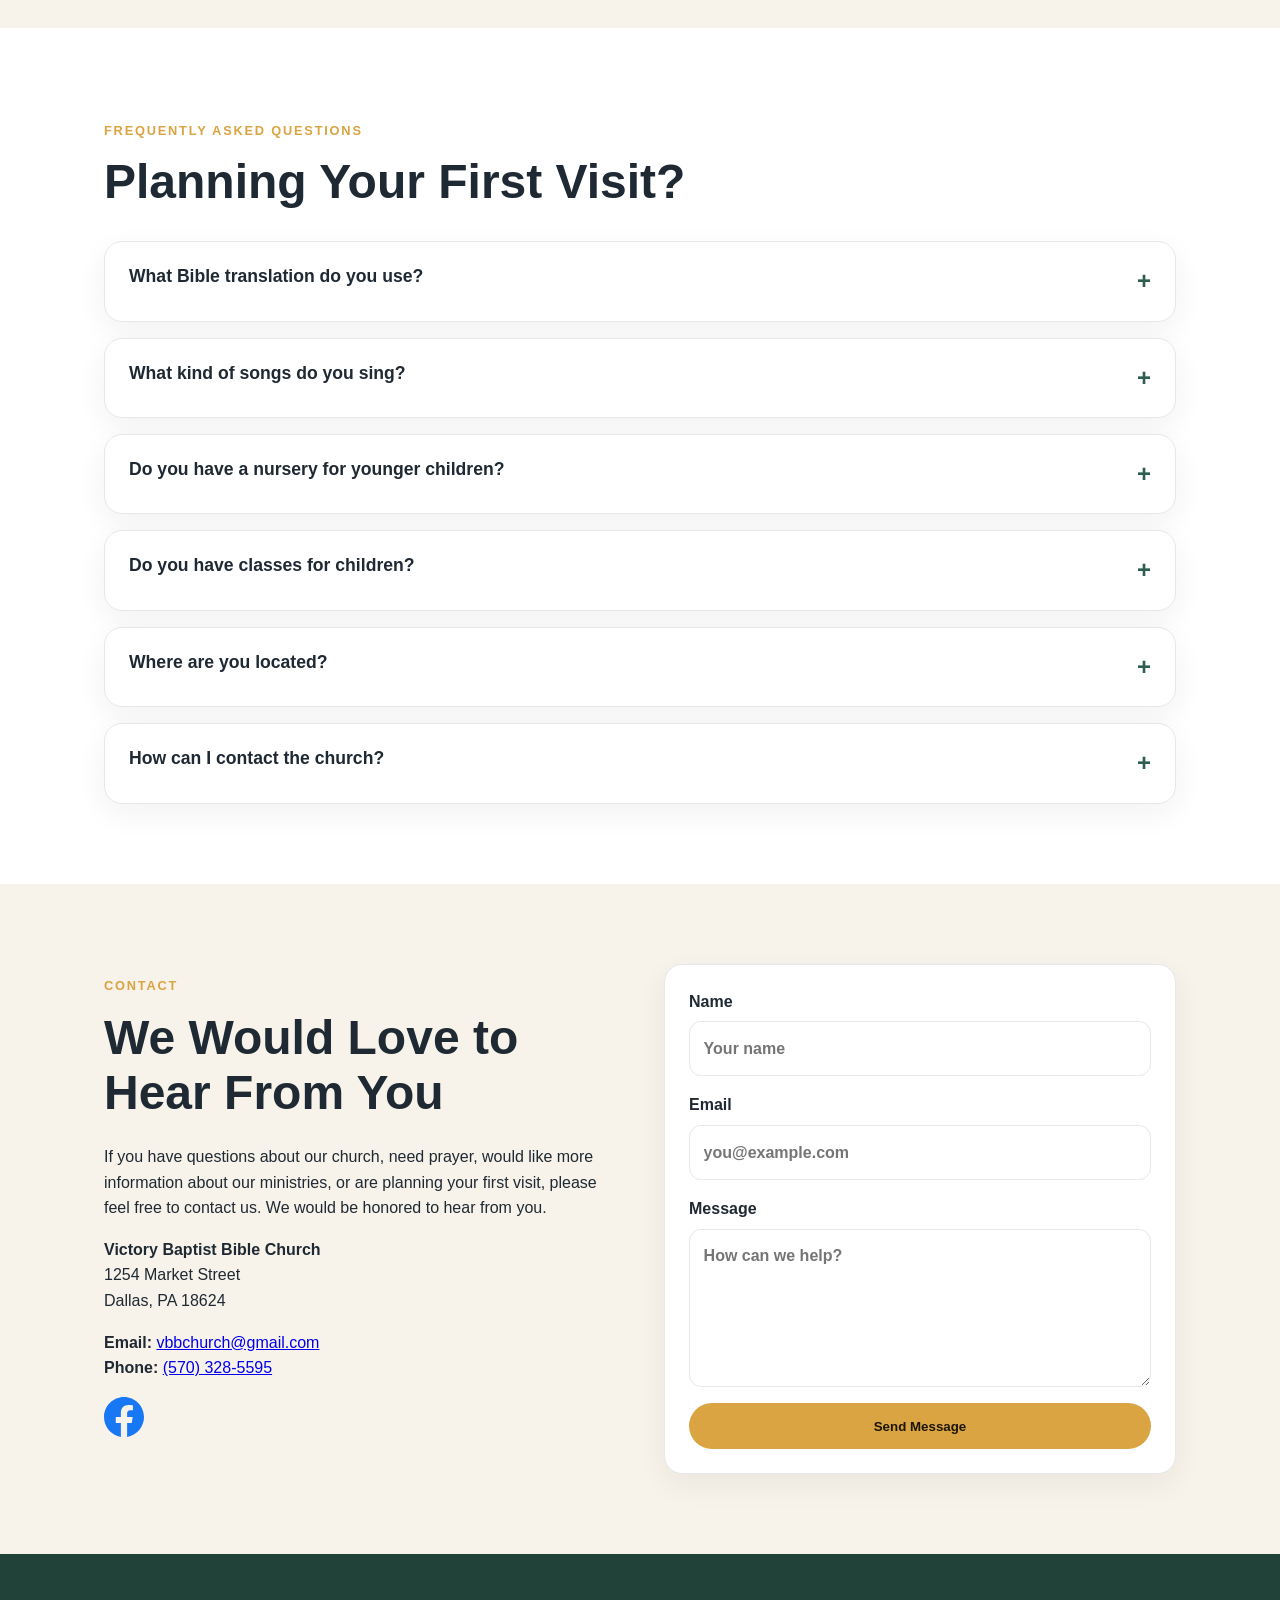
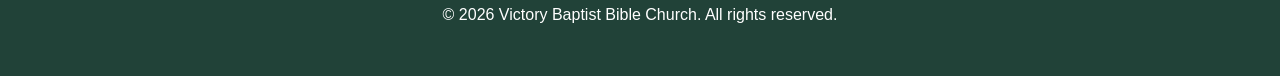
==== commit edf90ce0: "Update patch the pirate club" ====
--- a/church-website-template/index.html
+++ b/church-website-template/index.html
@@ -87,6 +87,7 @@
         <article class="card">
           <h3>Patch the Pirate Club</h3>
           <p>Thursday at 7:00 PM</p>
+          <p>October - April</p>
         </article>
       </div>
     </section>
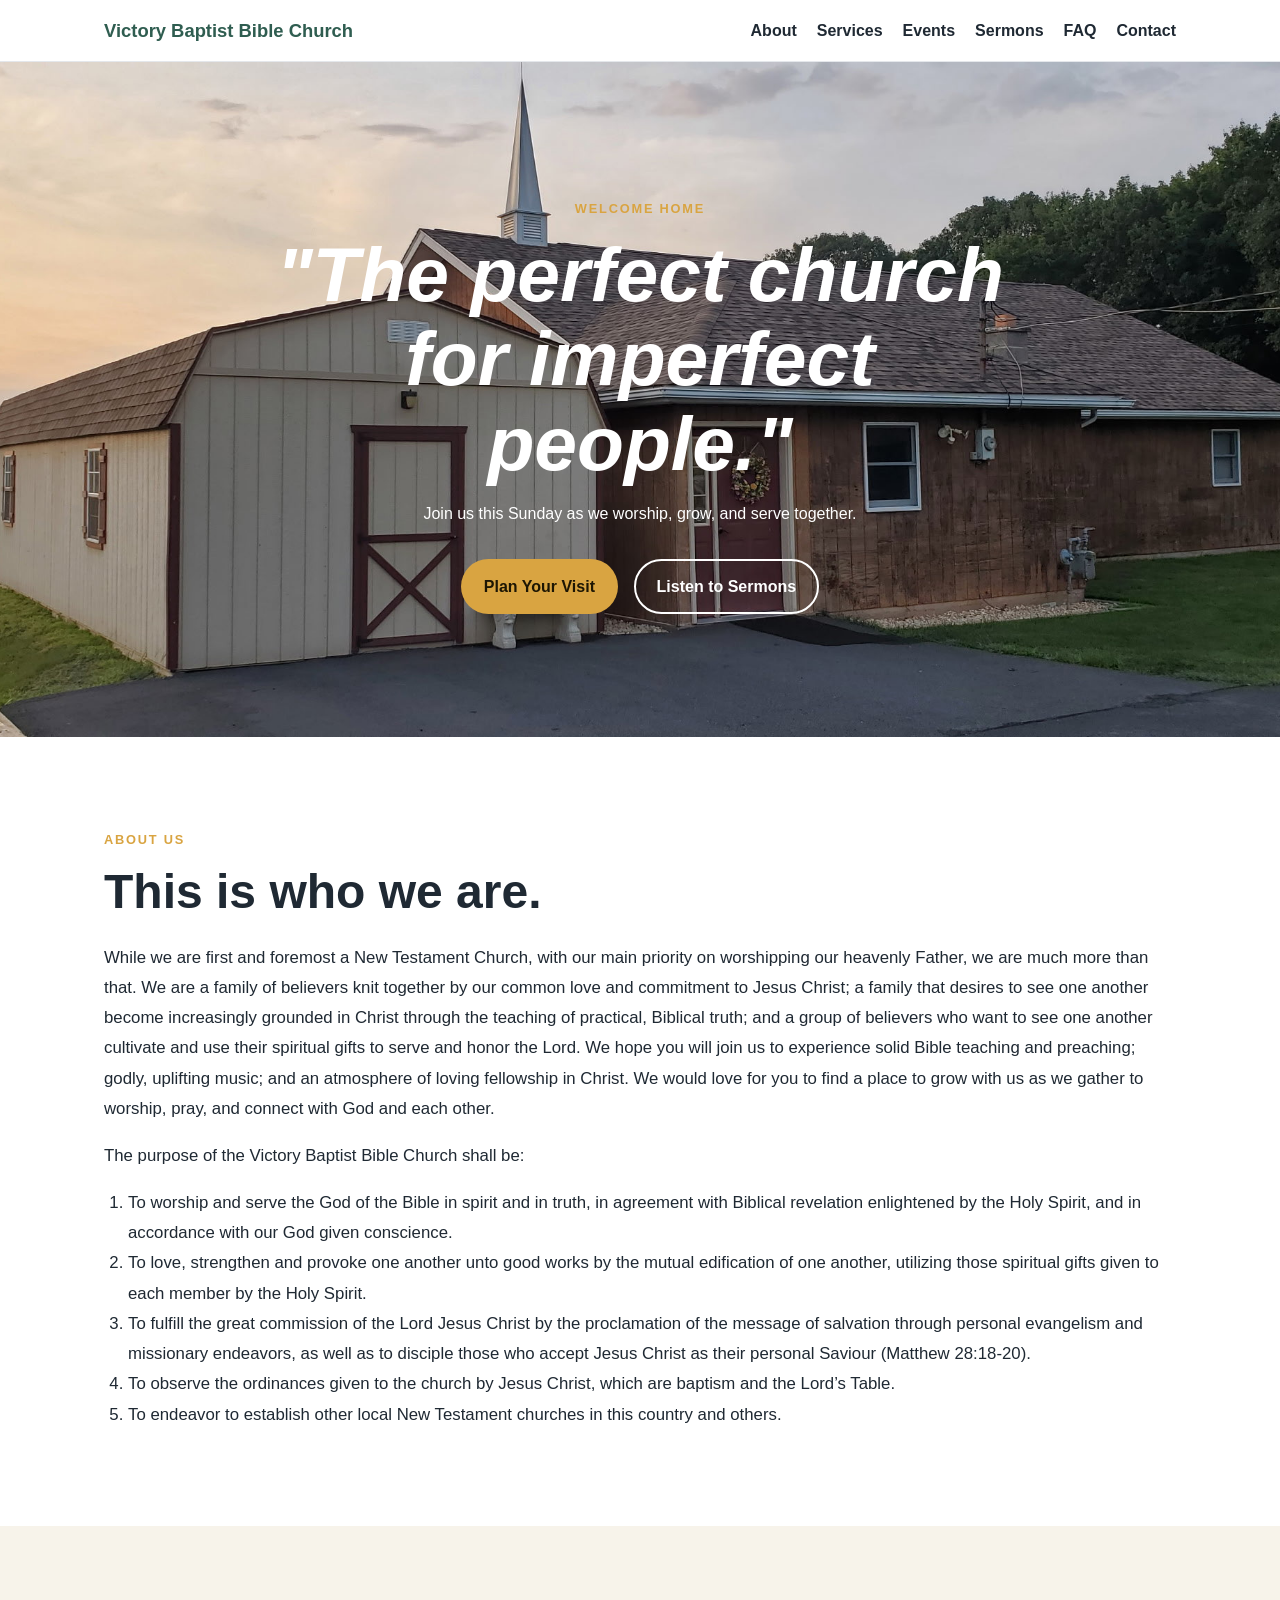
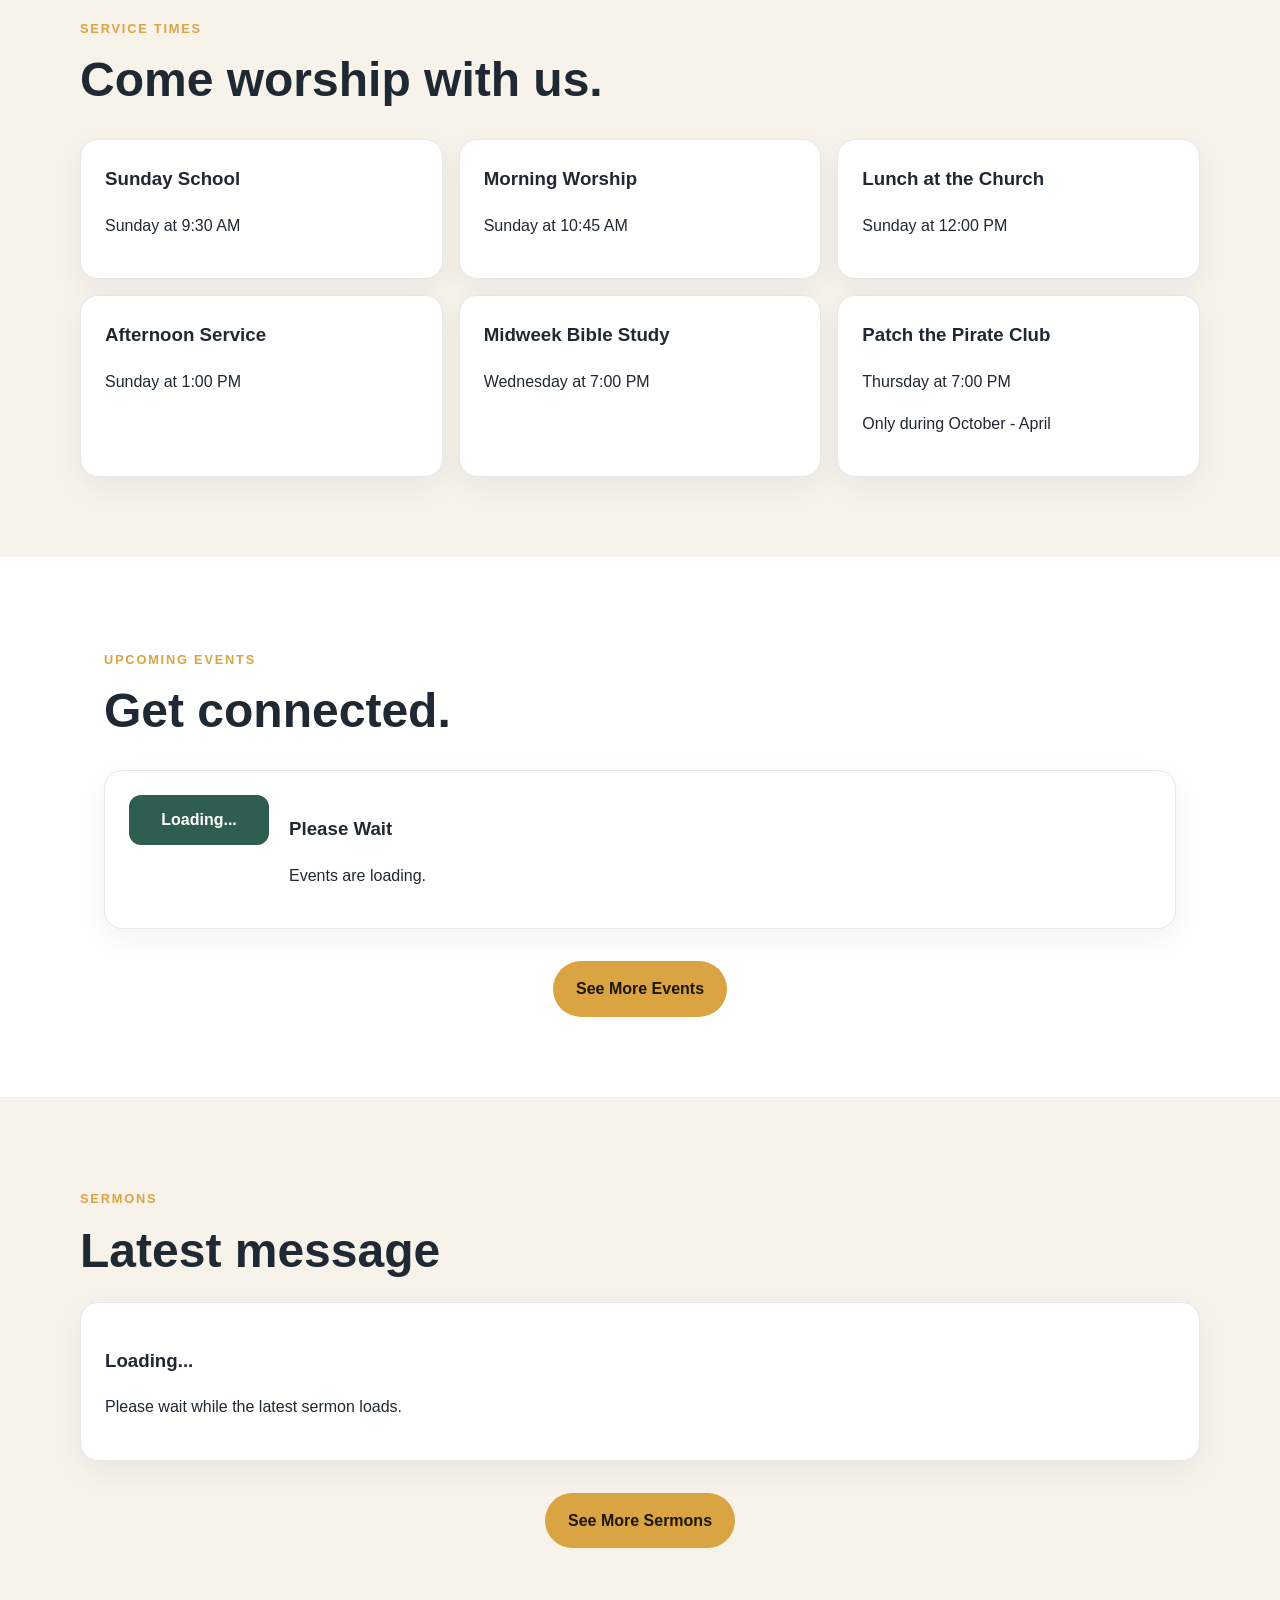
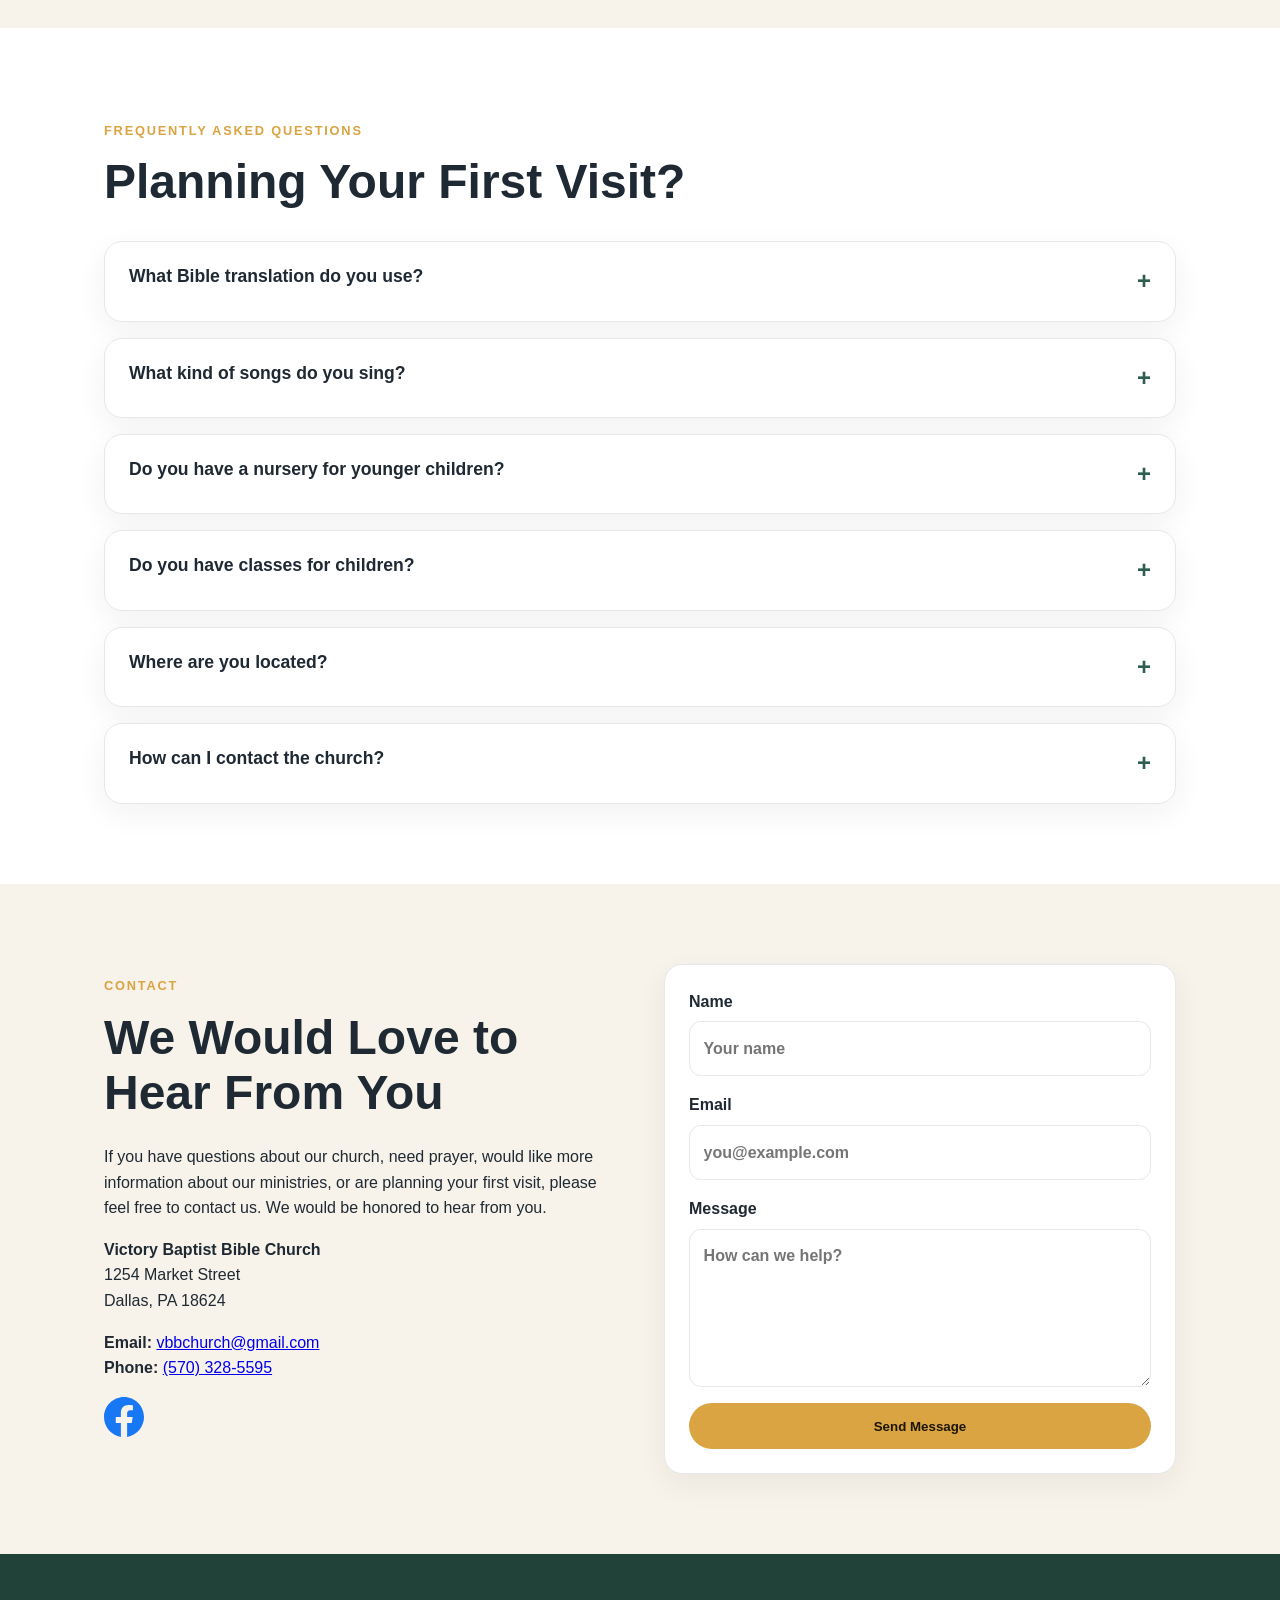
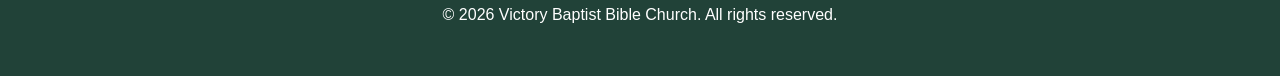
==== commit b65469e8: "Update patch the pirate club" ====
--- a/church-website-template/index.html
+++ b/church-website-template/index.html
@@ -87,7 +87,7 @@
         <article class="card">
           <h3>Patch the Pirate Club</h3>
           <p>Thursday at 7:00 PM</p>
-          <p>October - April</p>
+          <p> Only during October - April</p>
         </article>
       </div>
     </section>
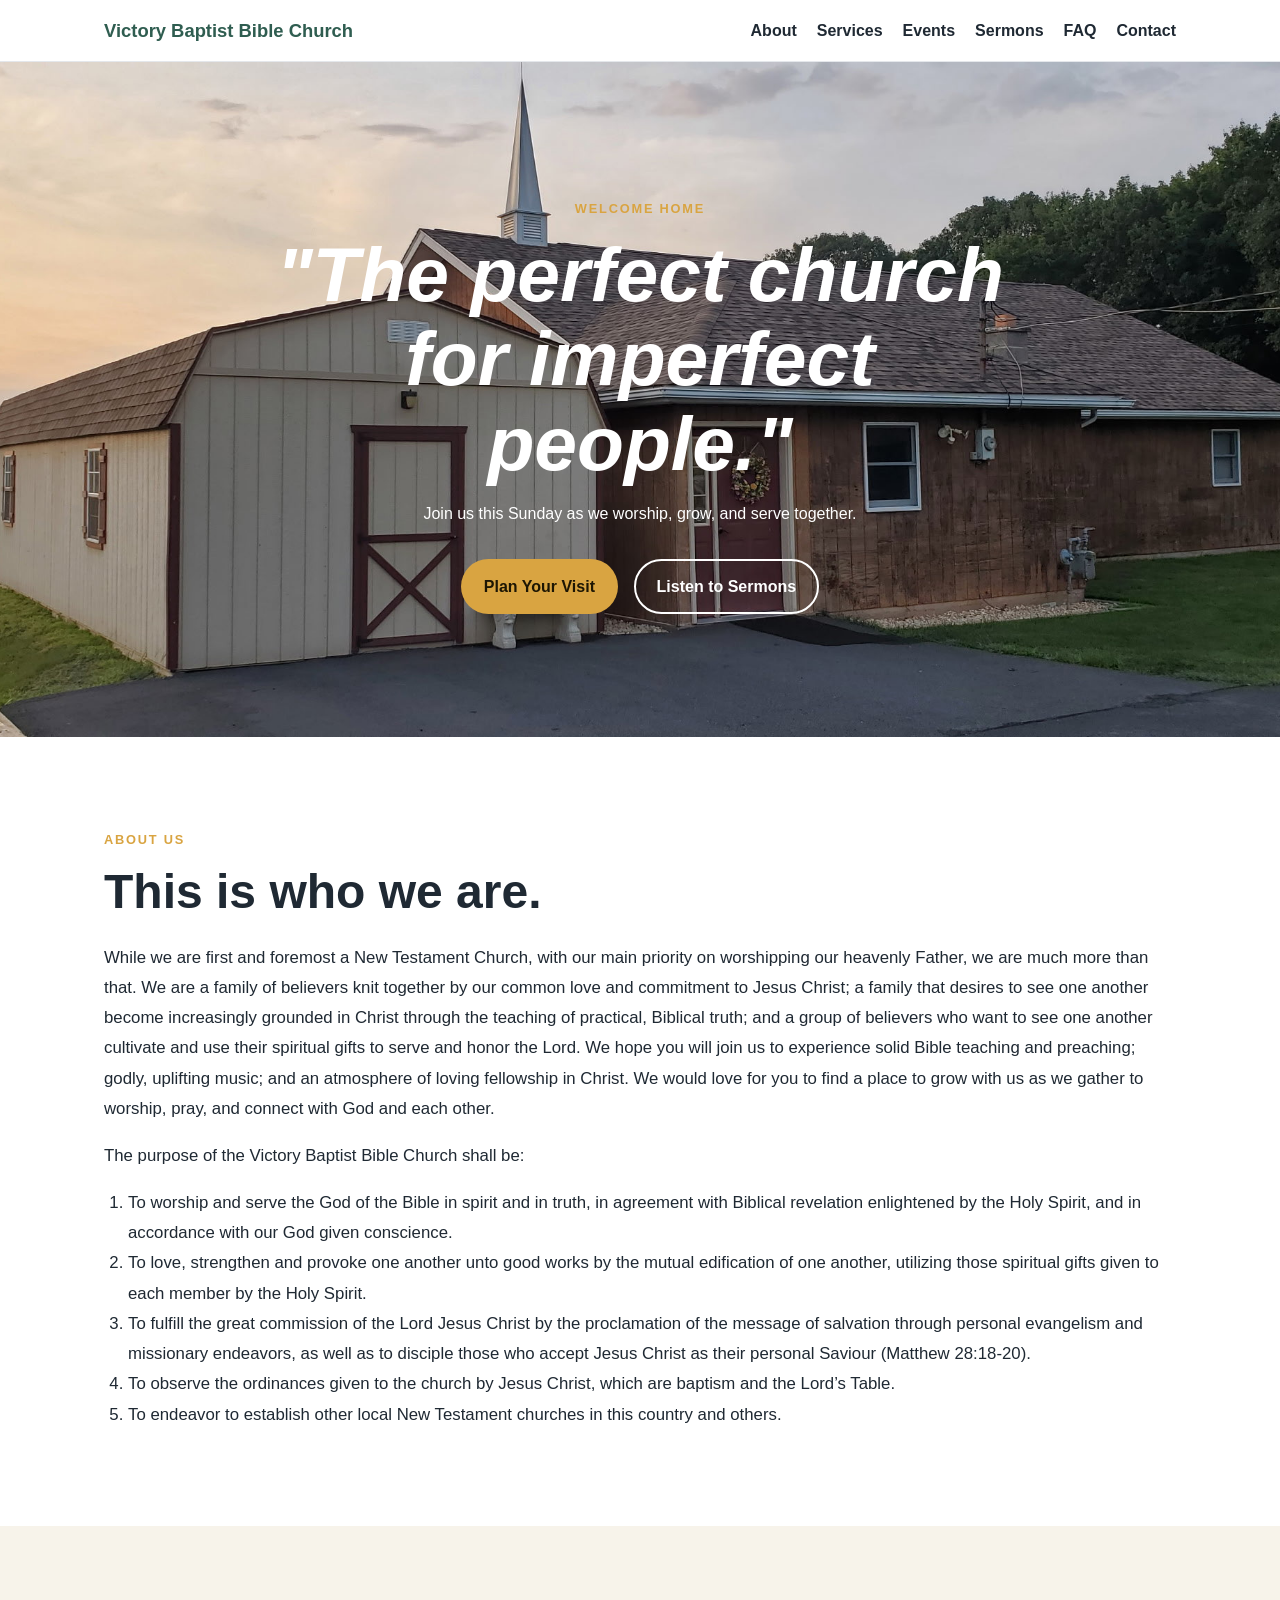
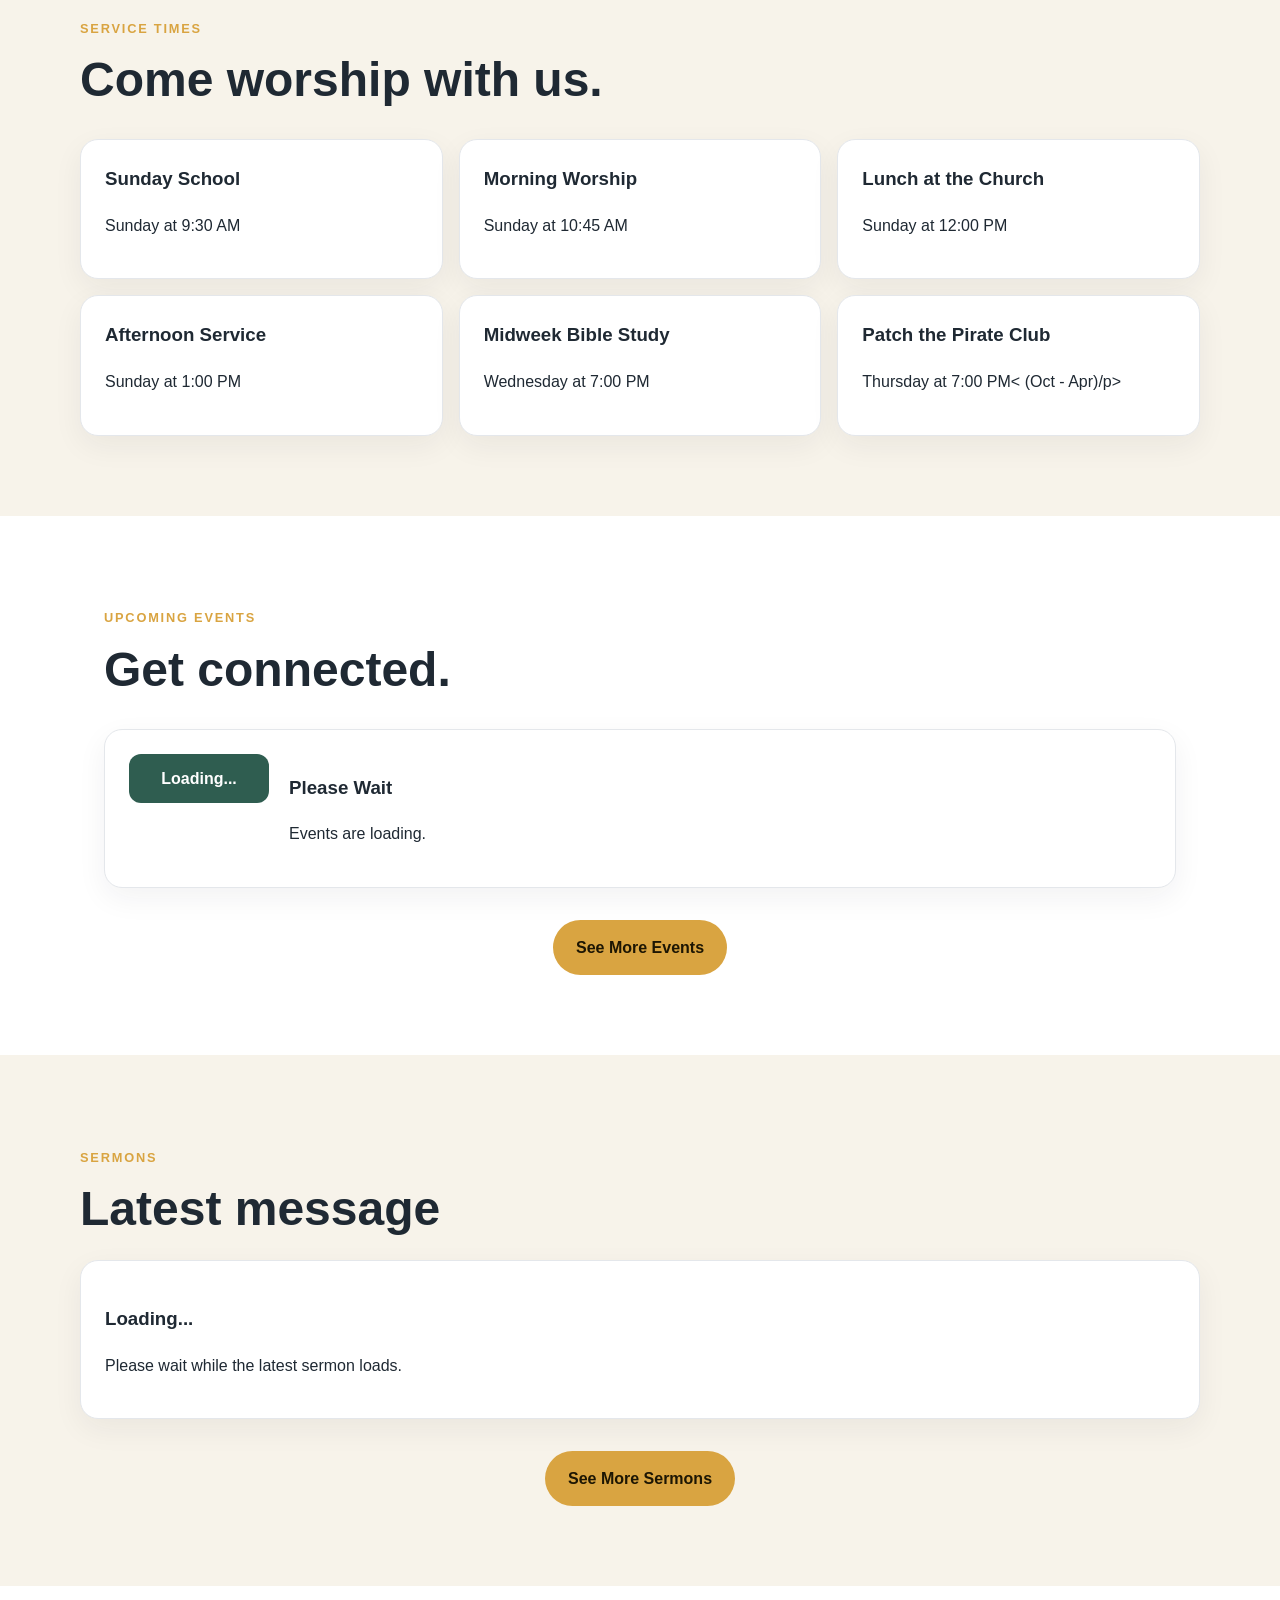
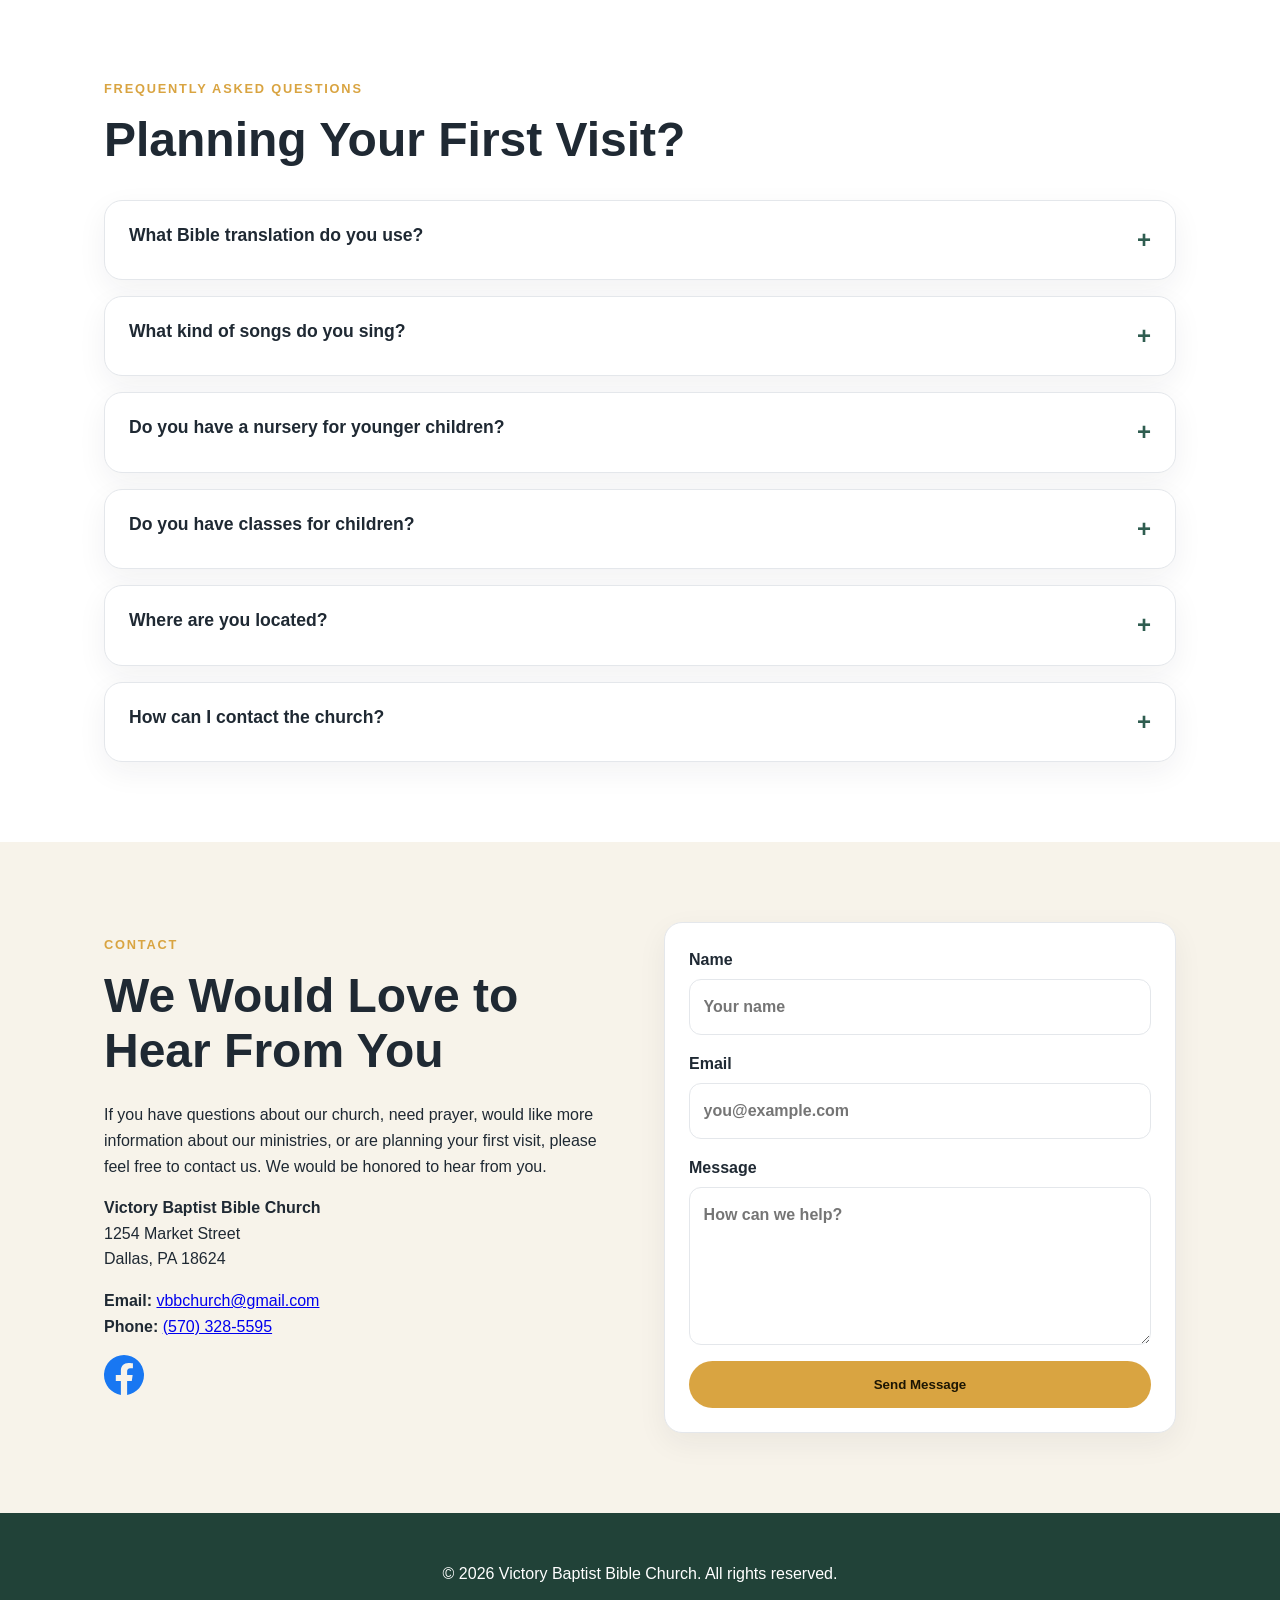
==== commit 0be532eb: "Update patch the pirate club" ====
--- a/church-website-template/index.html
+++ b/church-website-template/index.html
@@ -86,8 +86,7 @@
         </article>        
         <article class="card">
           <h3>Patch the Pirate Club</h3>
-          <p>Thursday at 7:00 PM</p>
-          <p> Only during October - April</p>
+          <p>Thursday at 7:00 PM< (Oct - Apr)/p>
         </article>
       </div>
     </section>
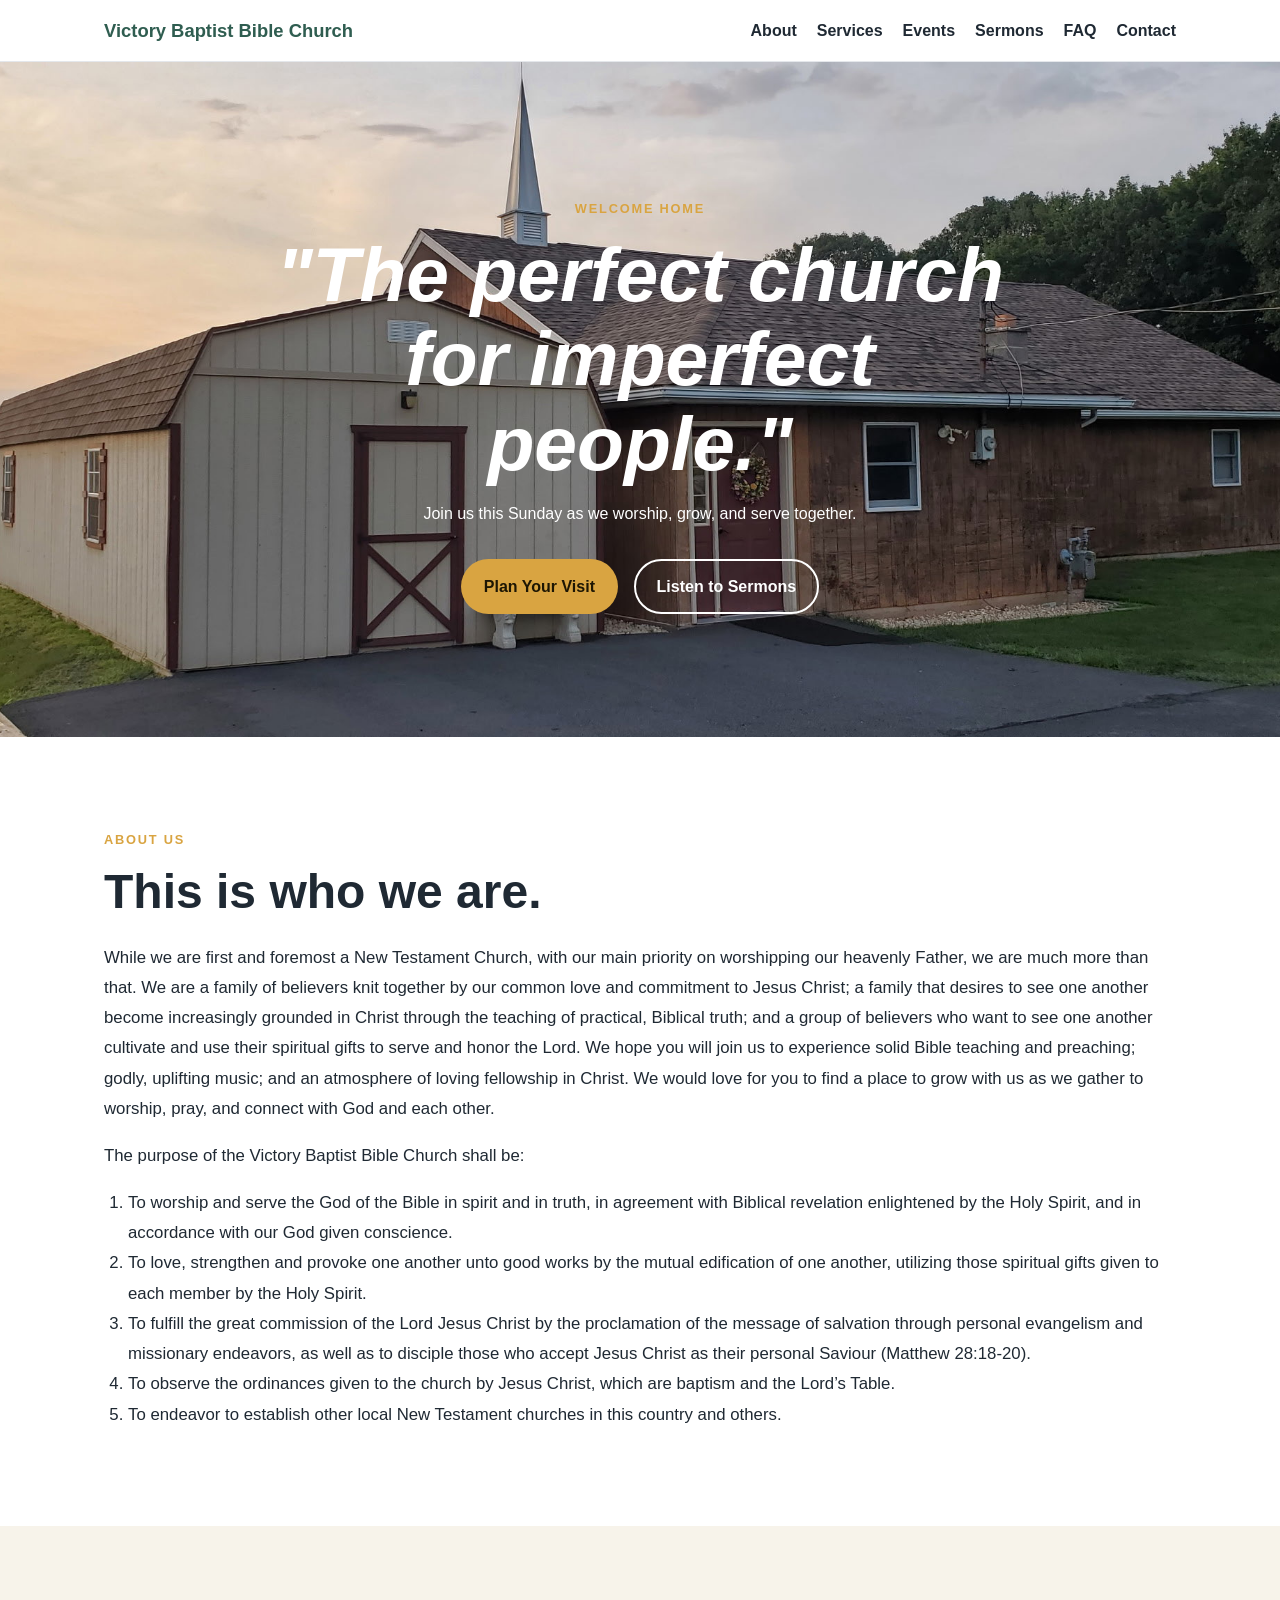
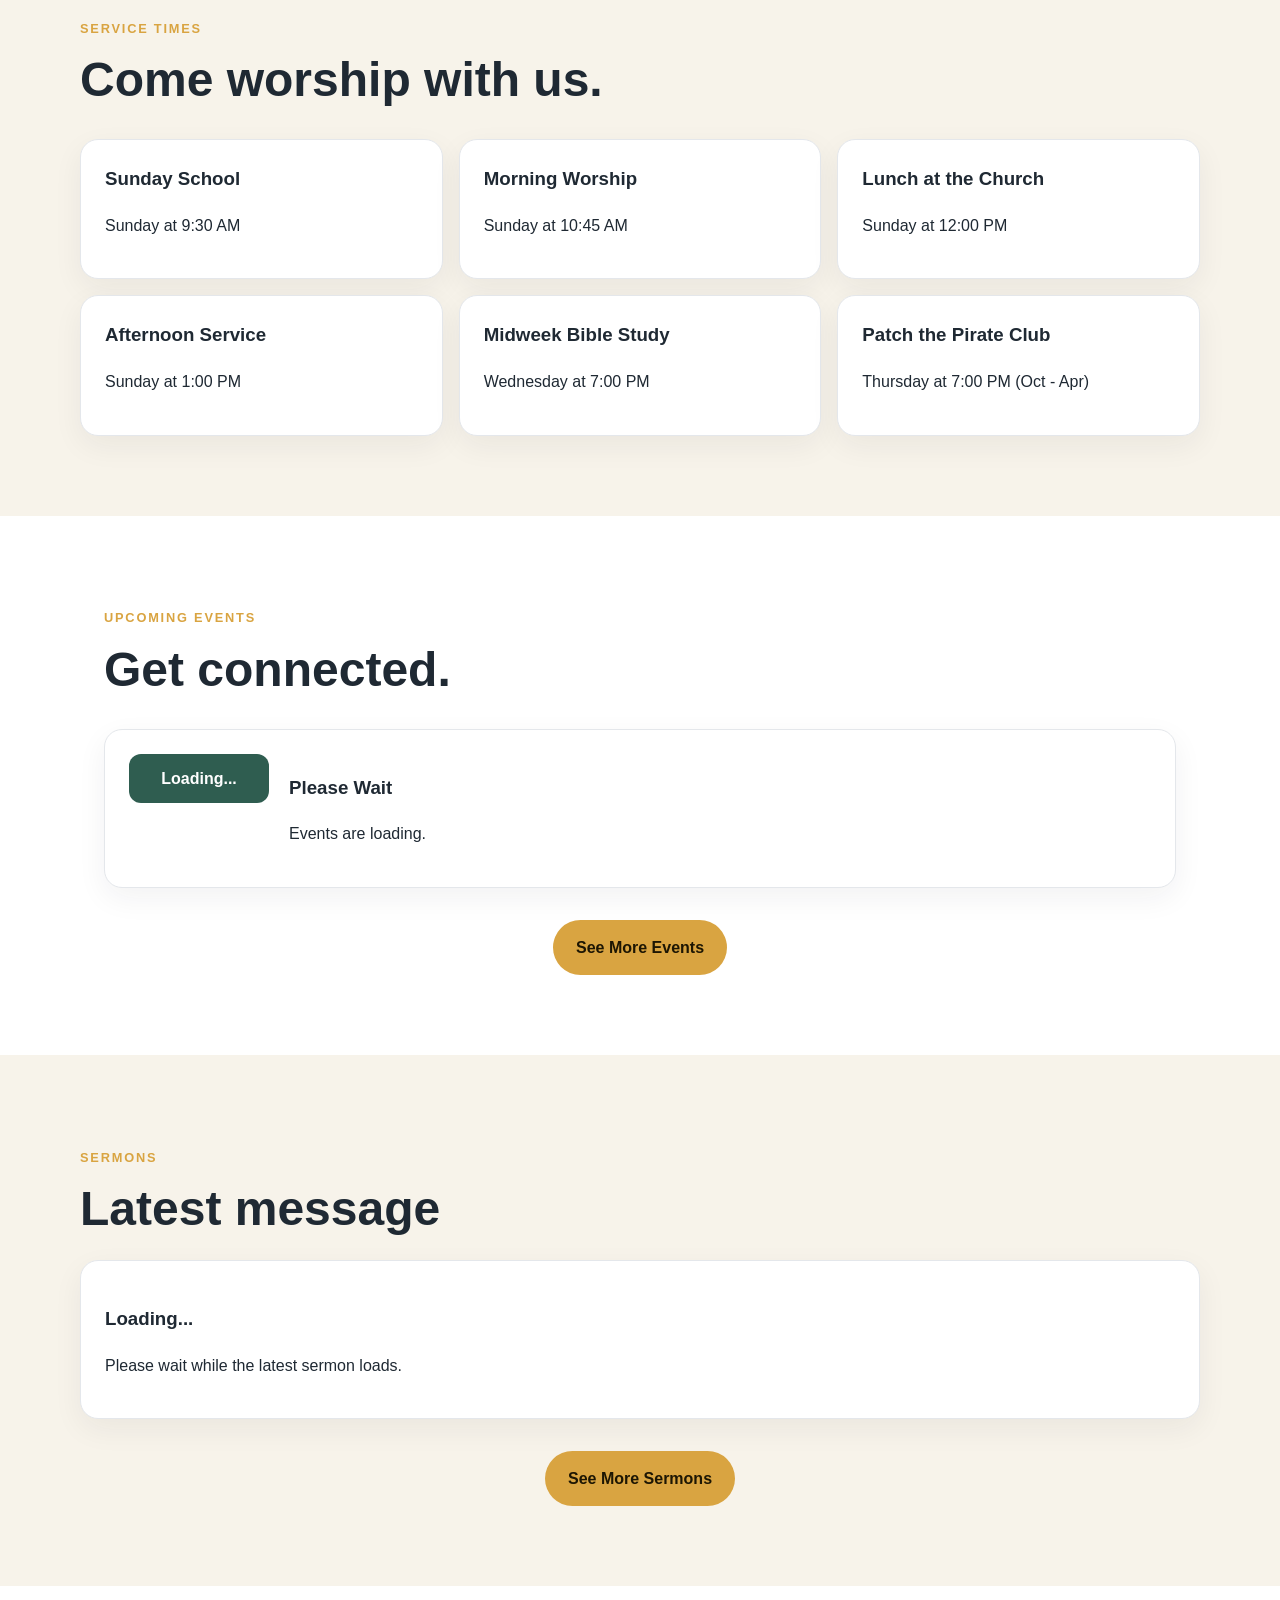
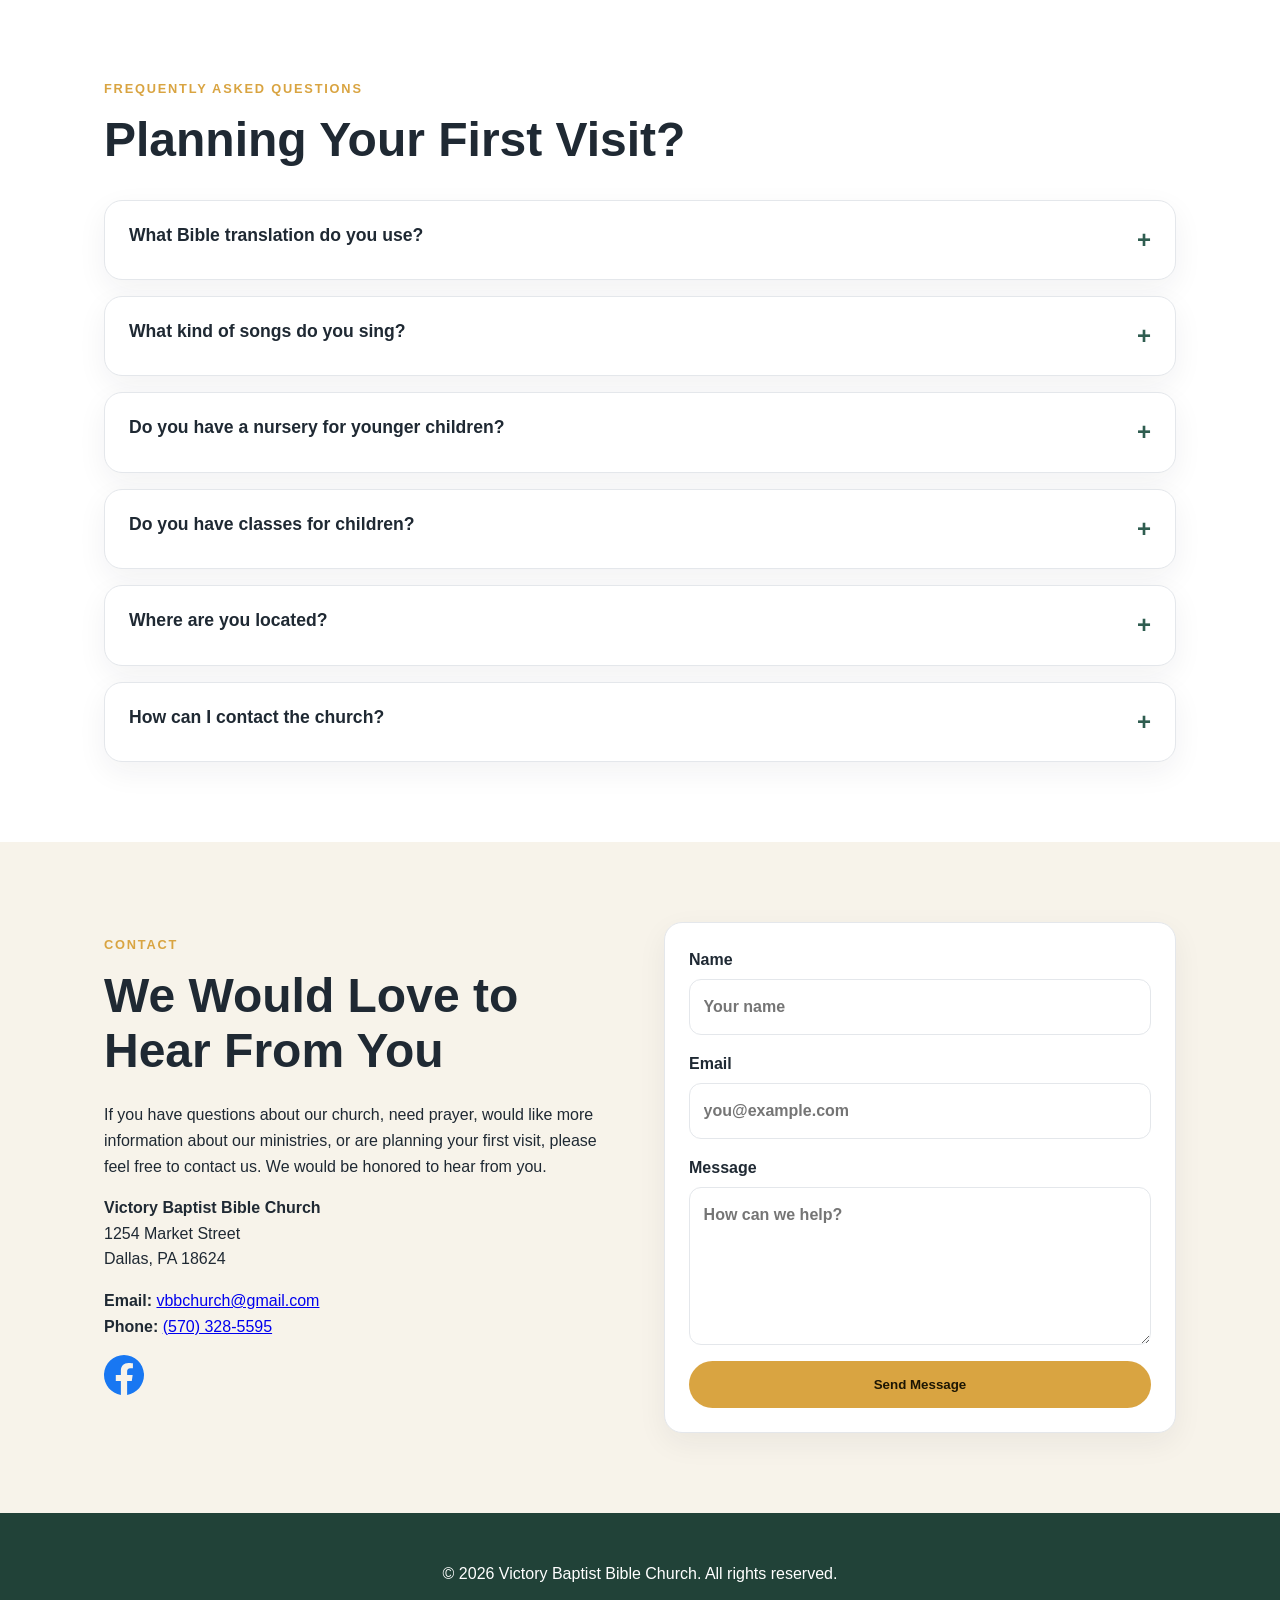
==== commit 8bea4651: "Update patch the pirate club" ====
--- a/church-website-template/index.html
+++ b/church-website-template/index.html
@@ -86,7 +86,7 @@
         </article>        
         <article class="card">
           <h3>Patch the Pirate Club</h3>
-          <p>Thursday at 7:00 PM< (Oct - Apr)/p>
+          <p>Thursday at 7:00 PM (Oct - Apr)</p>
         </article>
       </div>
     </section>
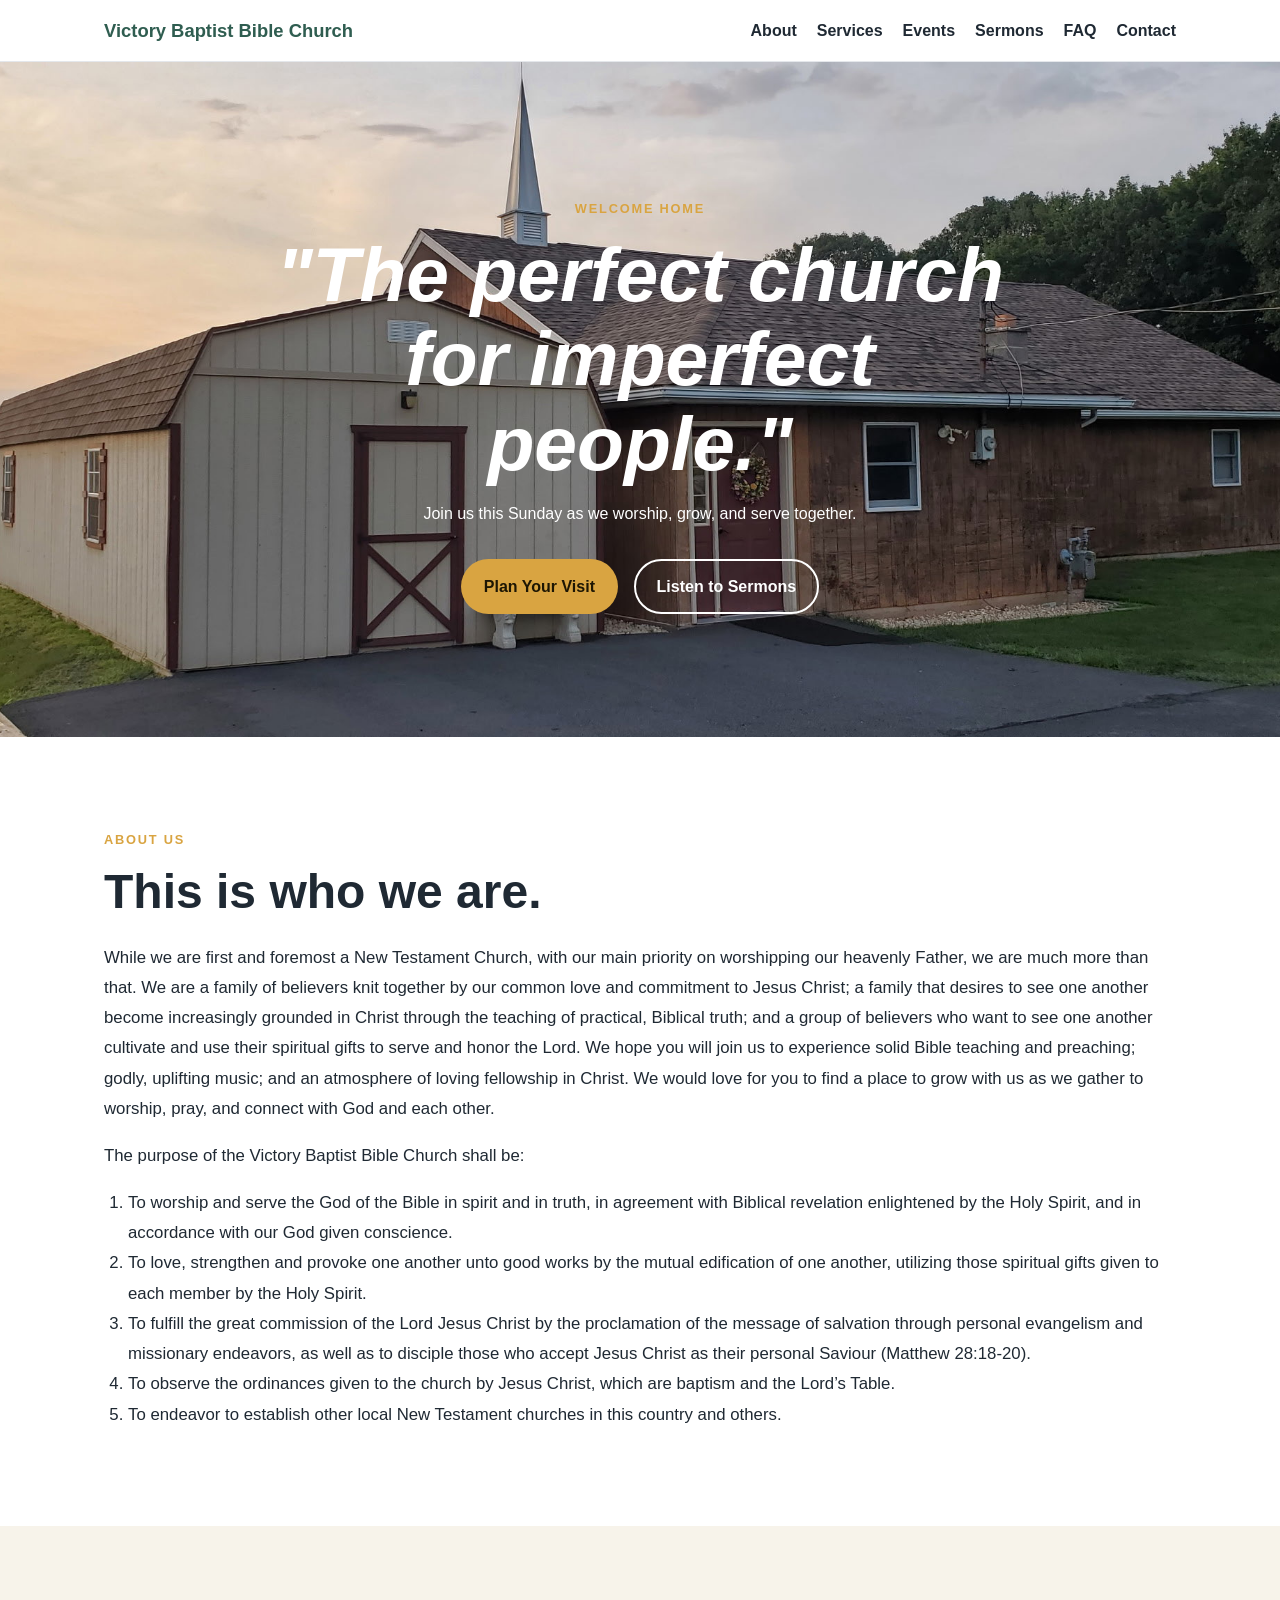
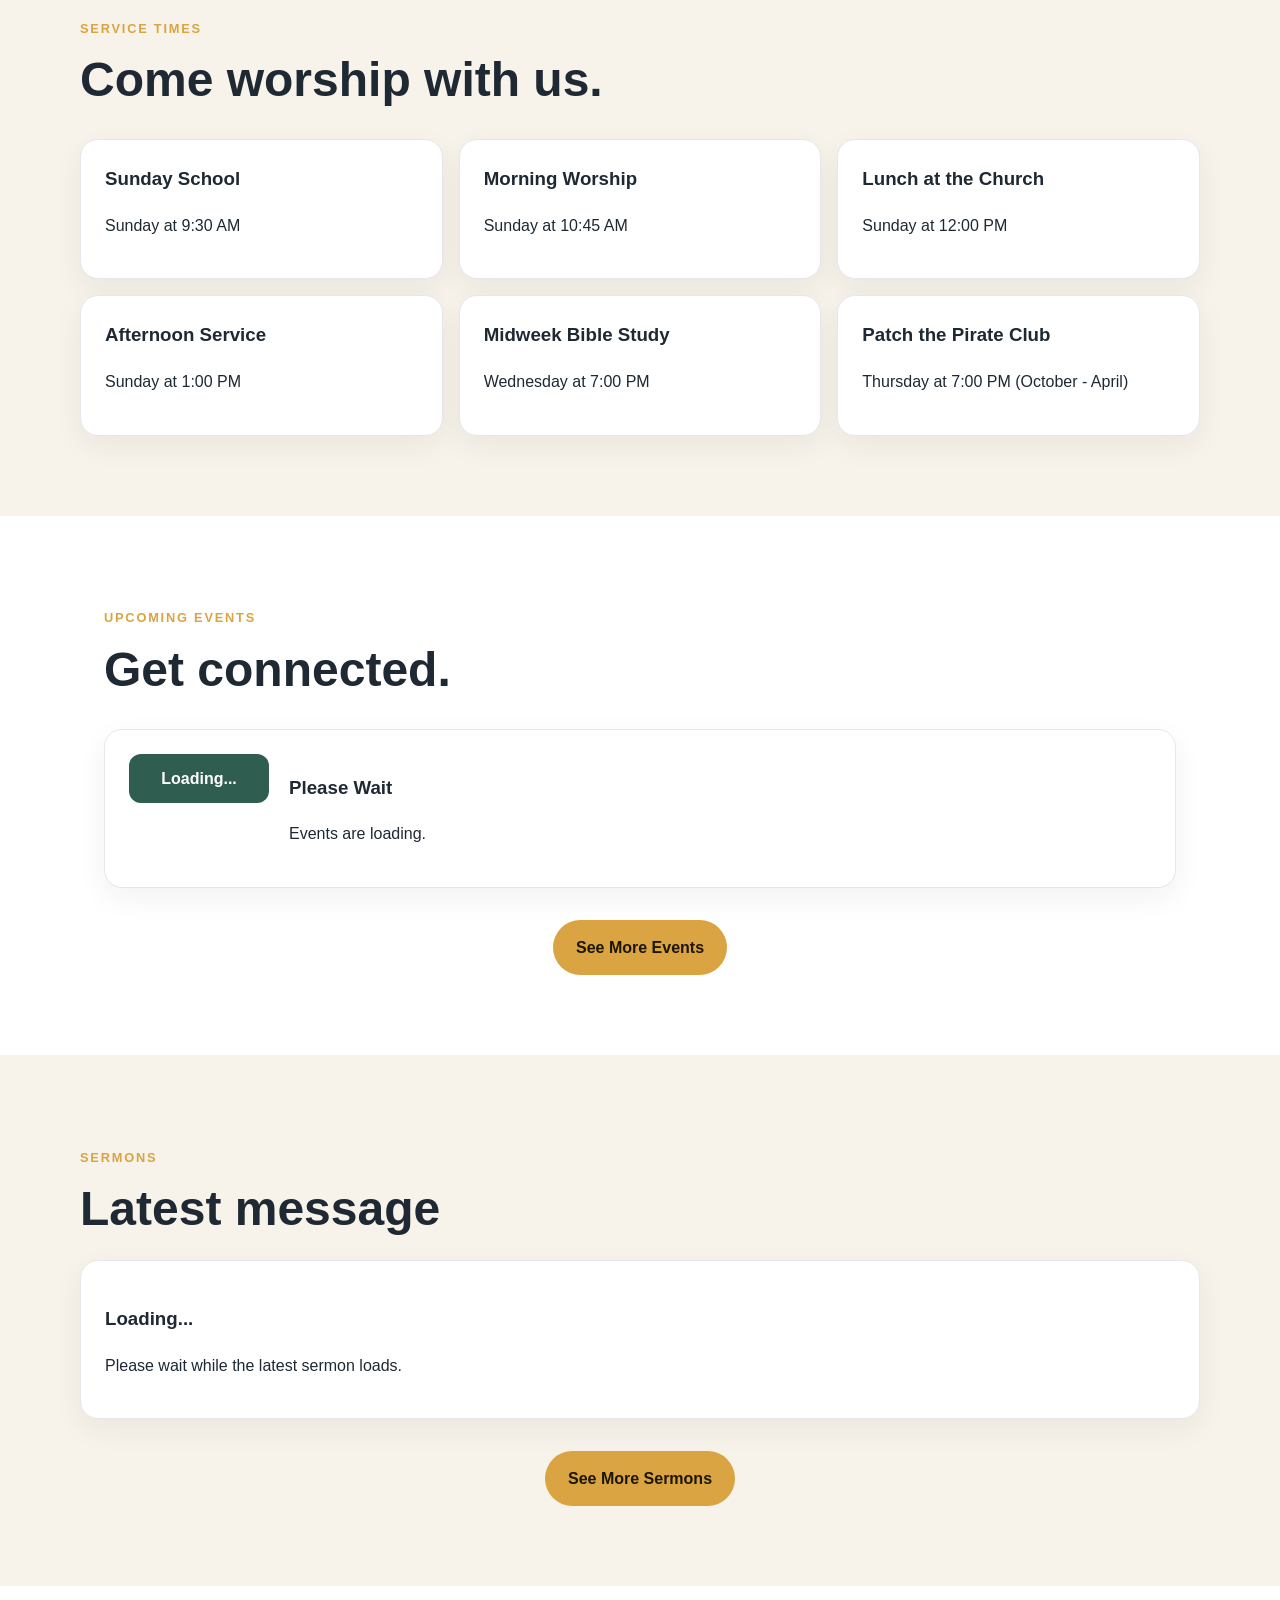
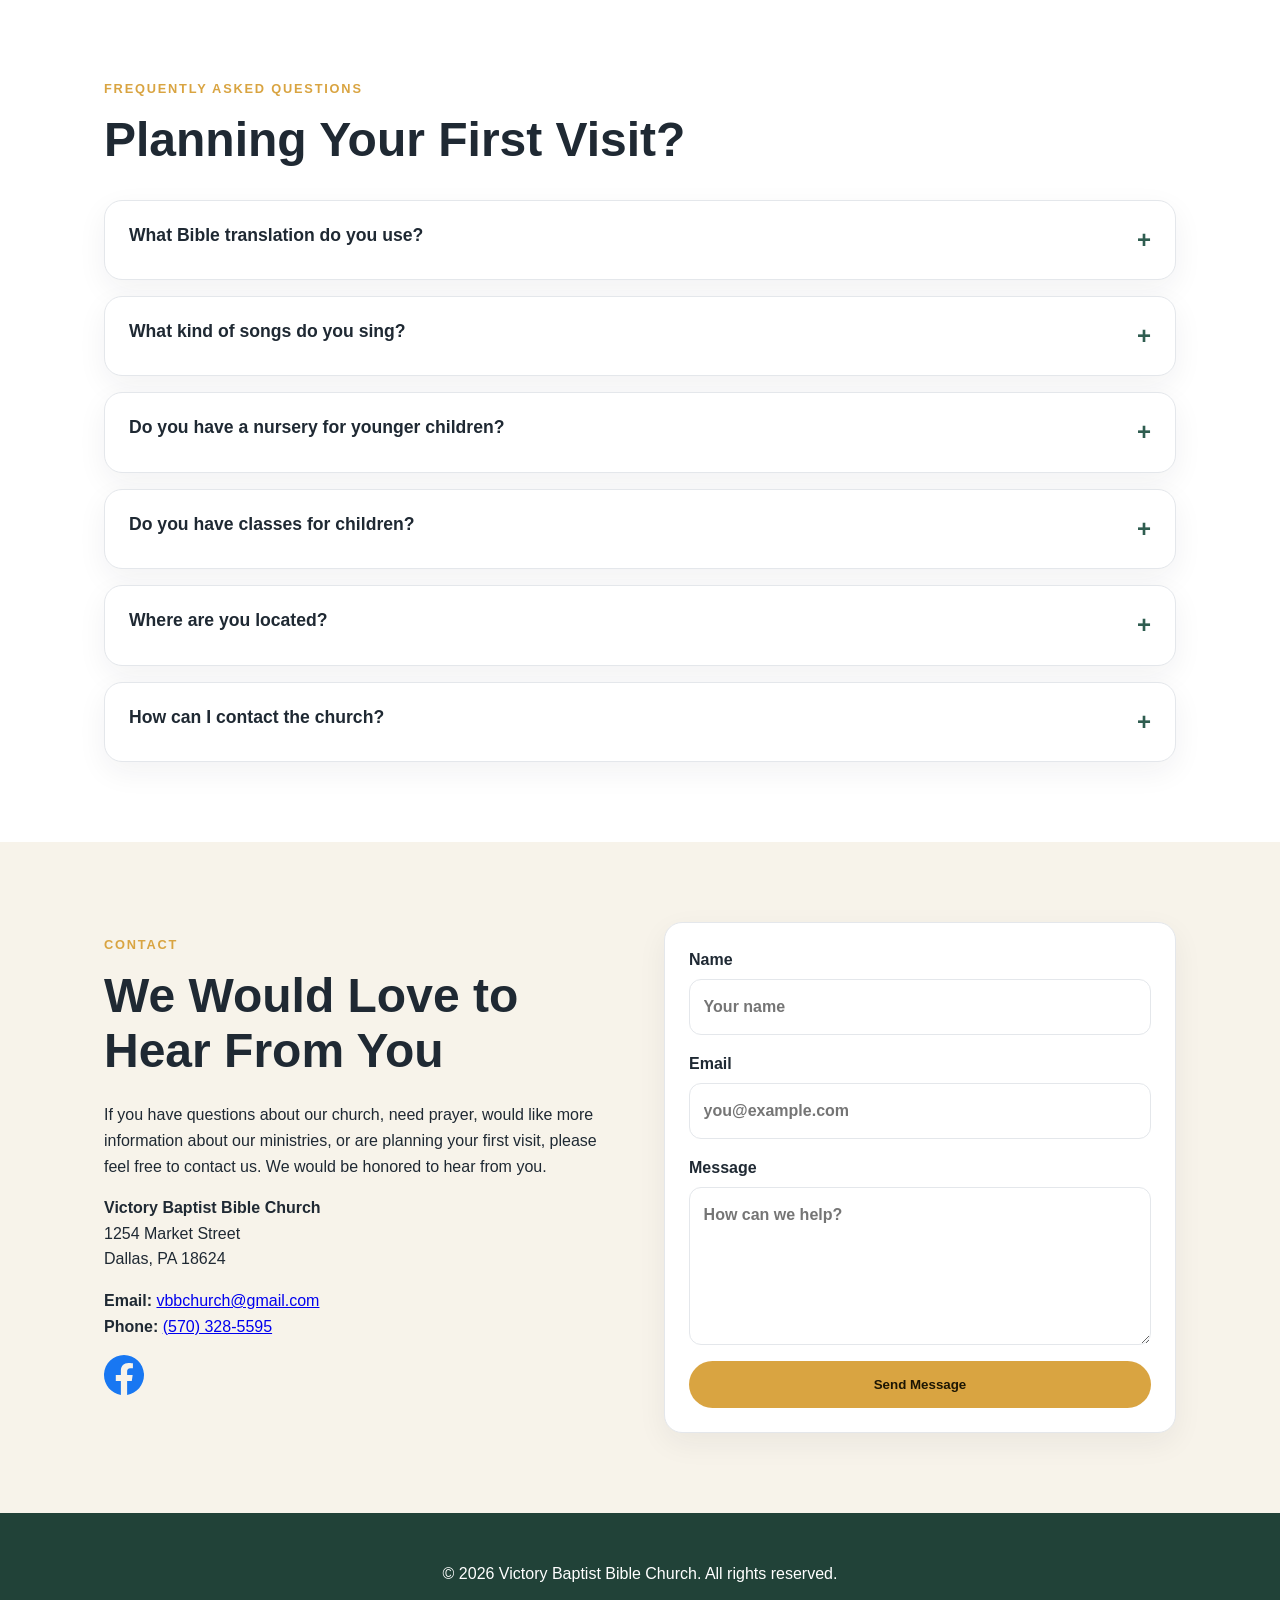
==== commit 31807004: "Update patch the pirate club" ====
--- a/church-website-template/index.html
+++ b/church-website-template/index.html
@@ -86,7 +86,7 @@
         </article>        
         <article class="card">
           <h3>Patch the Pirate Club</h3>
-          <p>Thursday at 7:00 PM (Oct - Apr)</p>
+          <p>Thursday at 7:00 PM (October - April)</p>
         </article>
       </div>
     </section>
